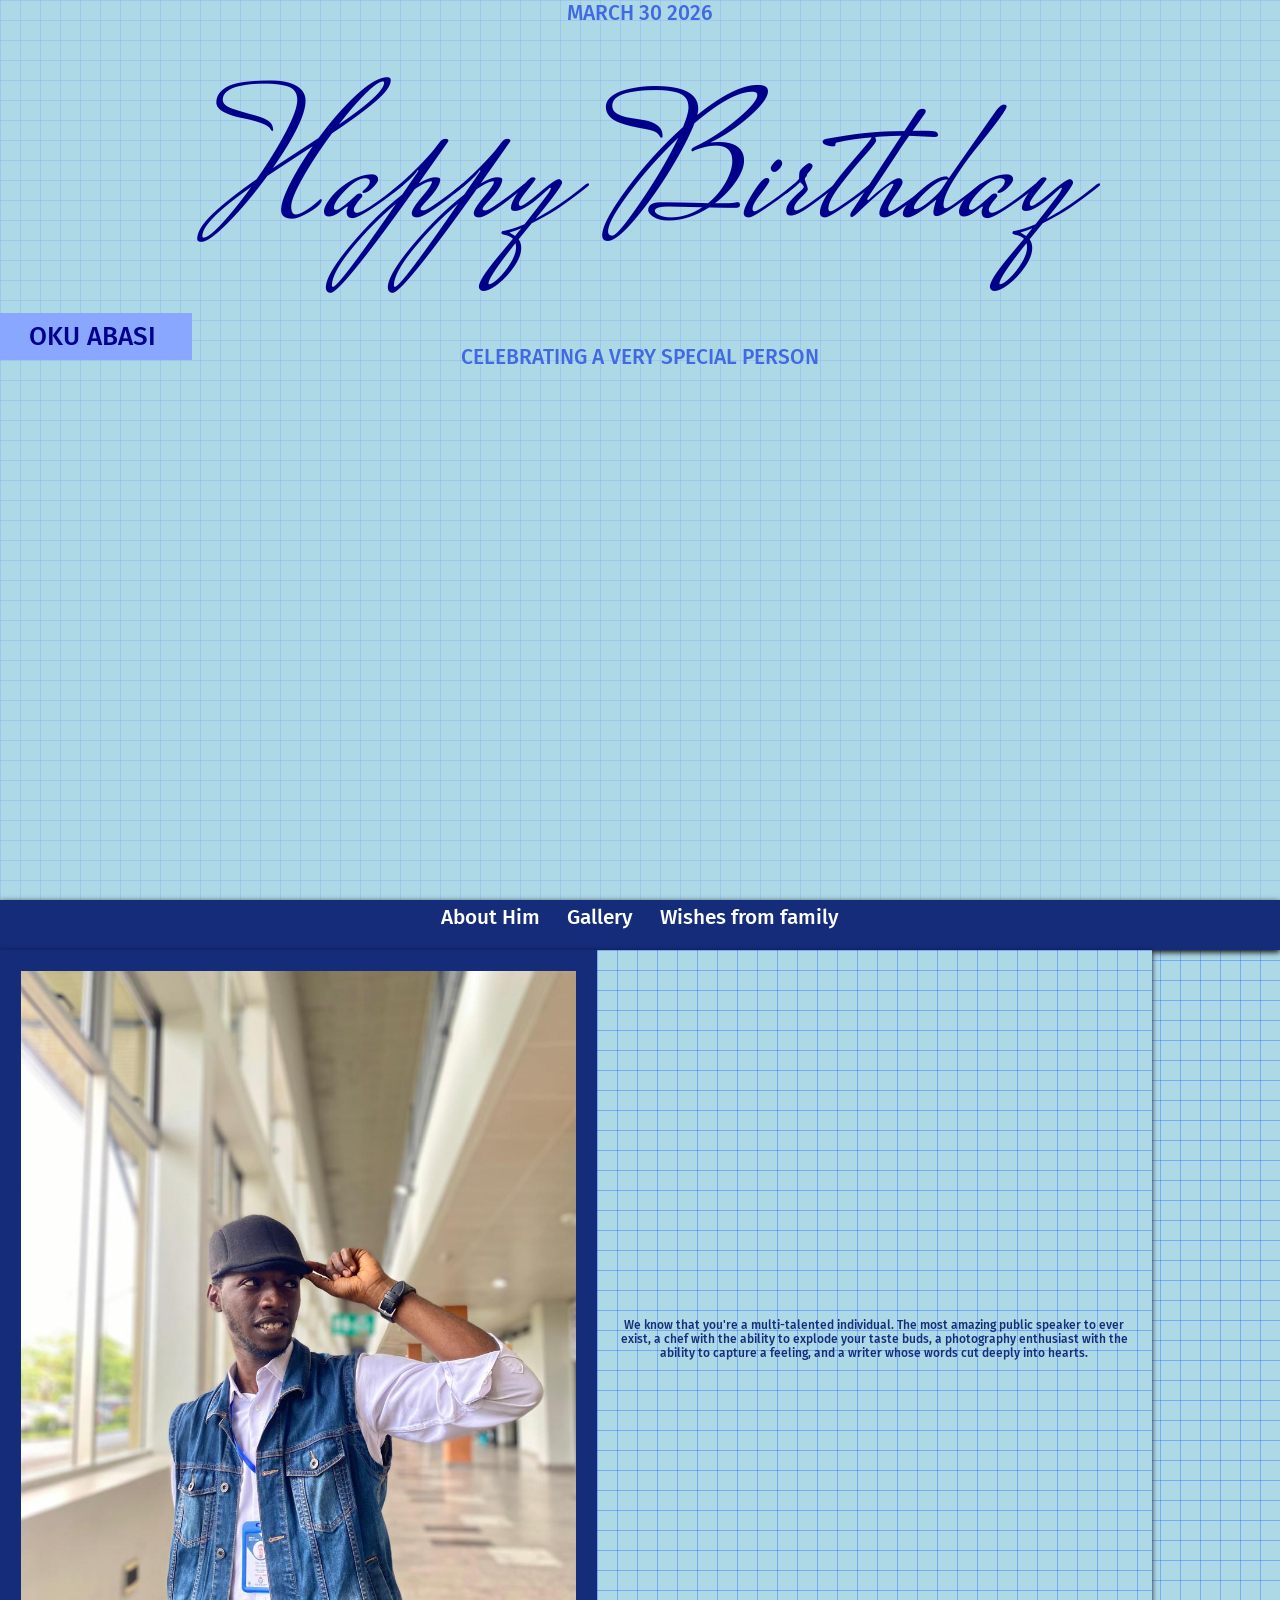
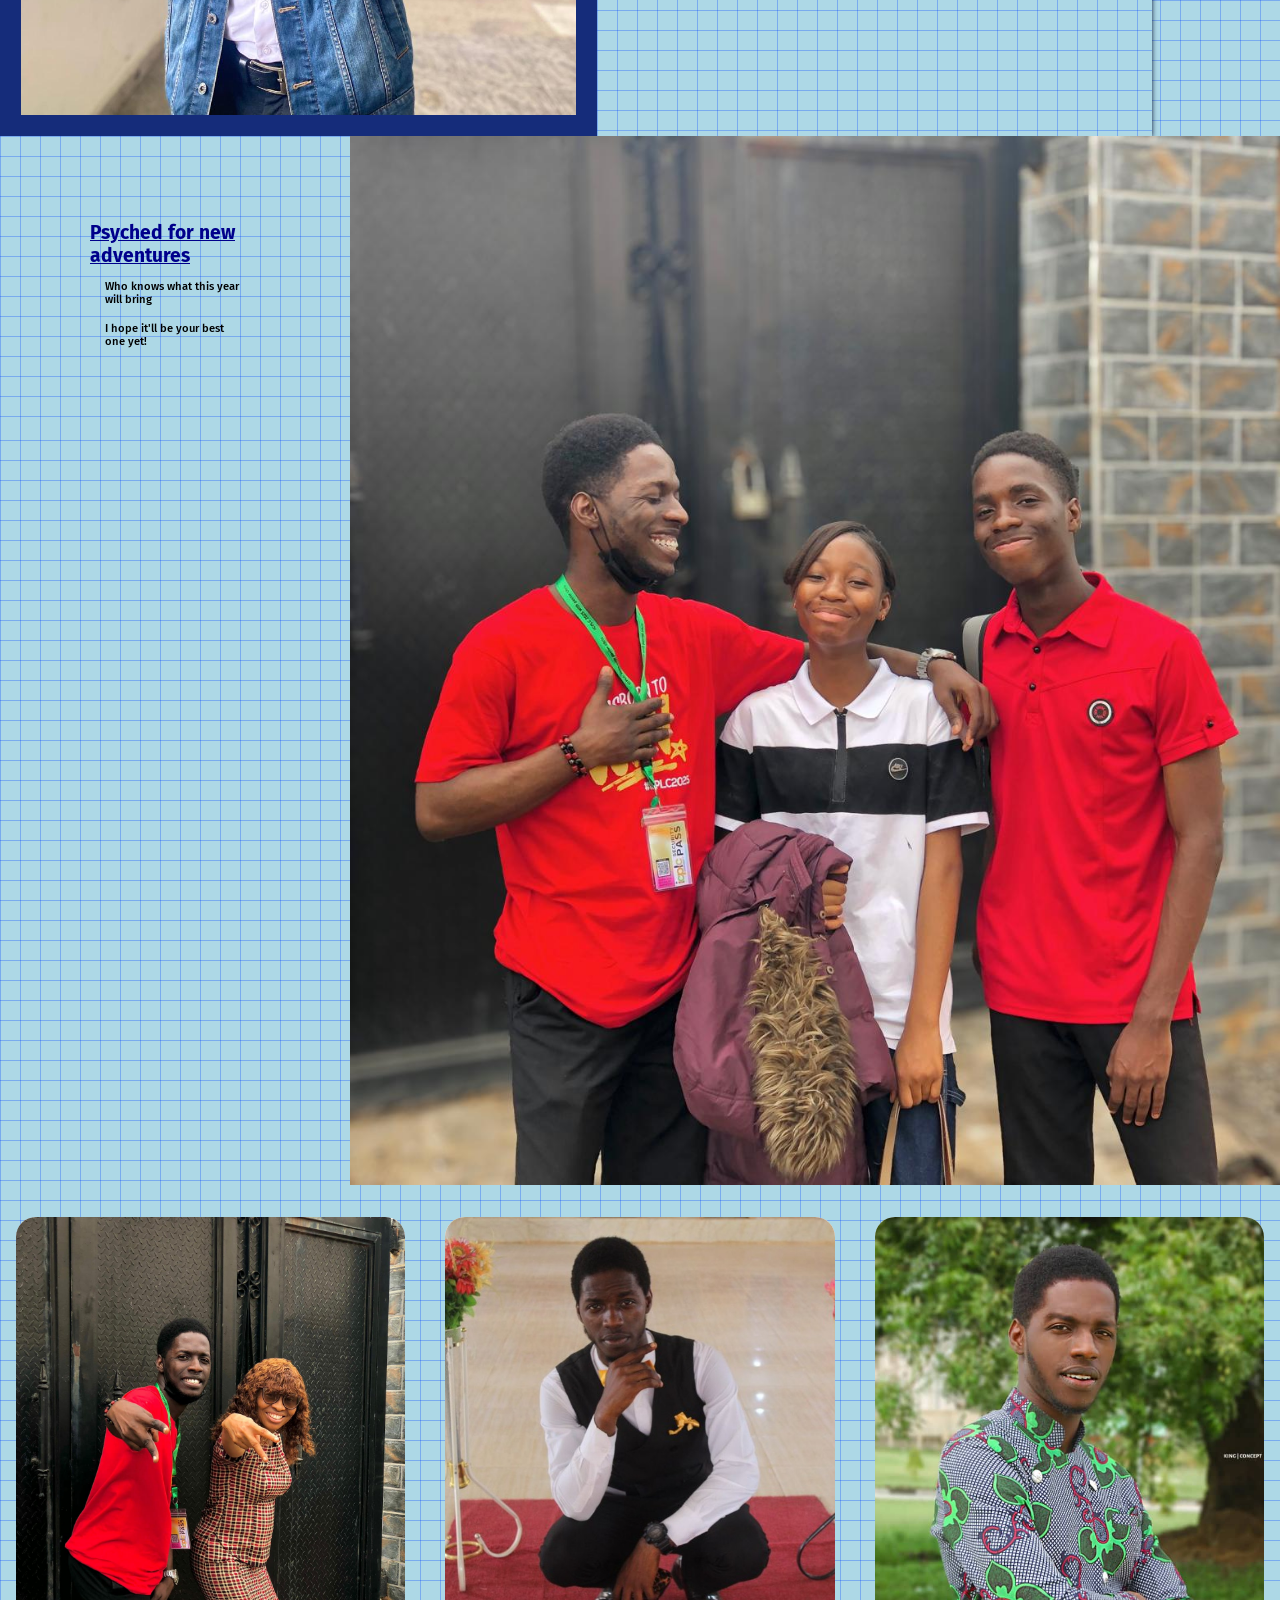
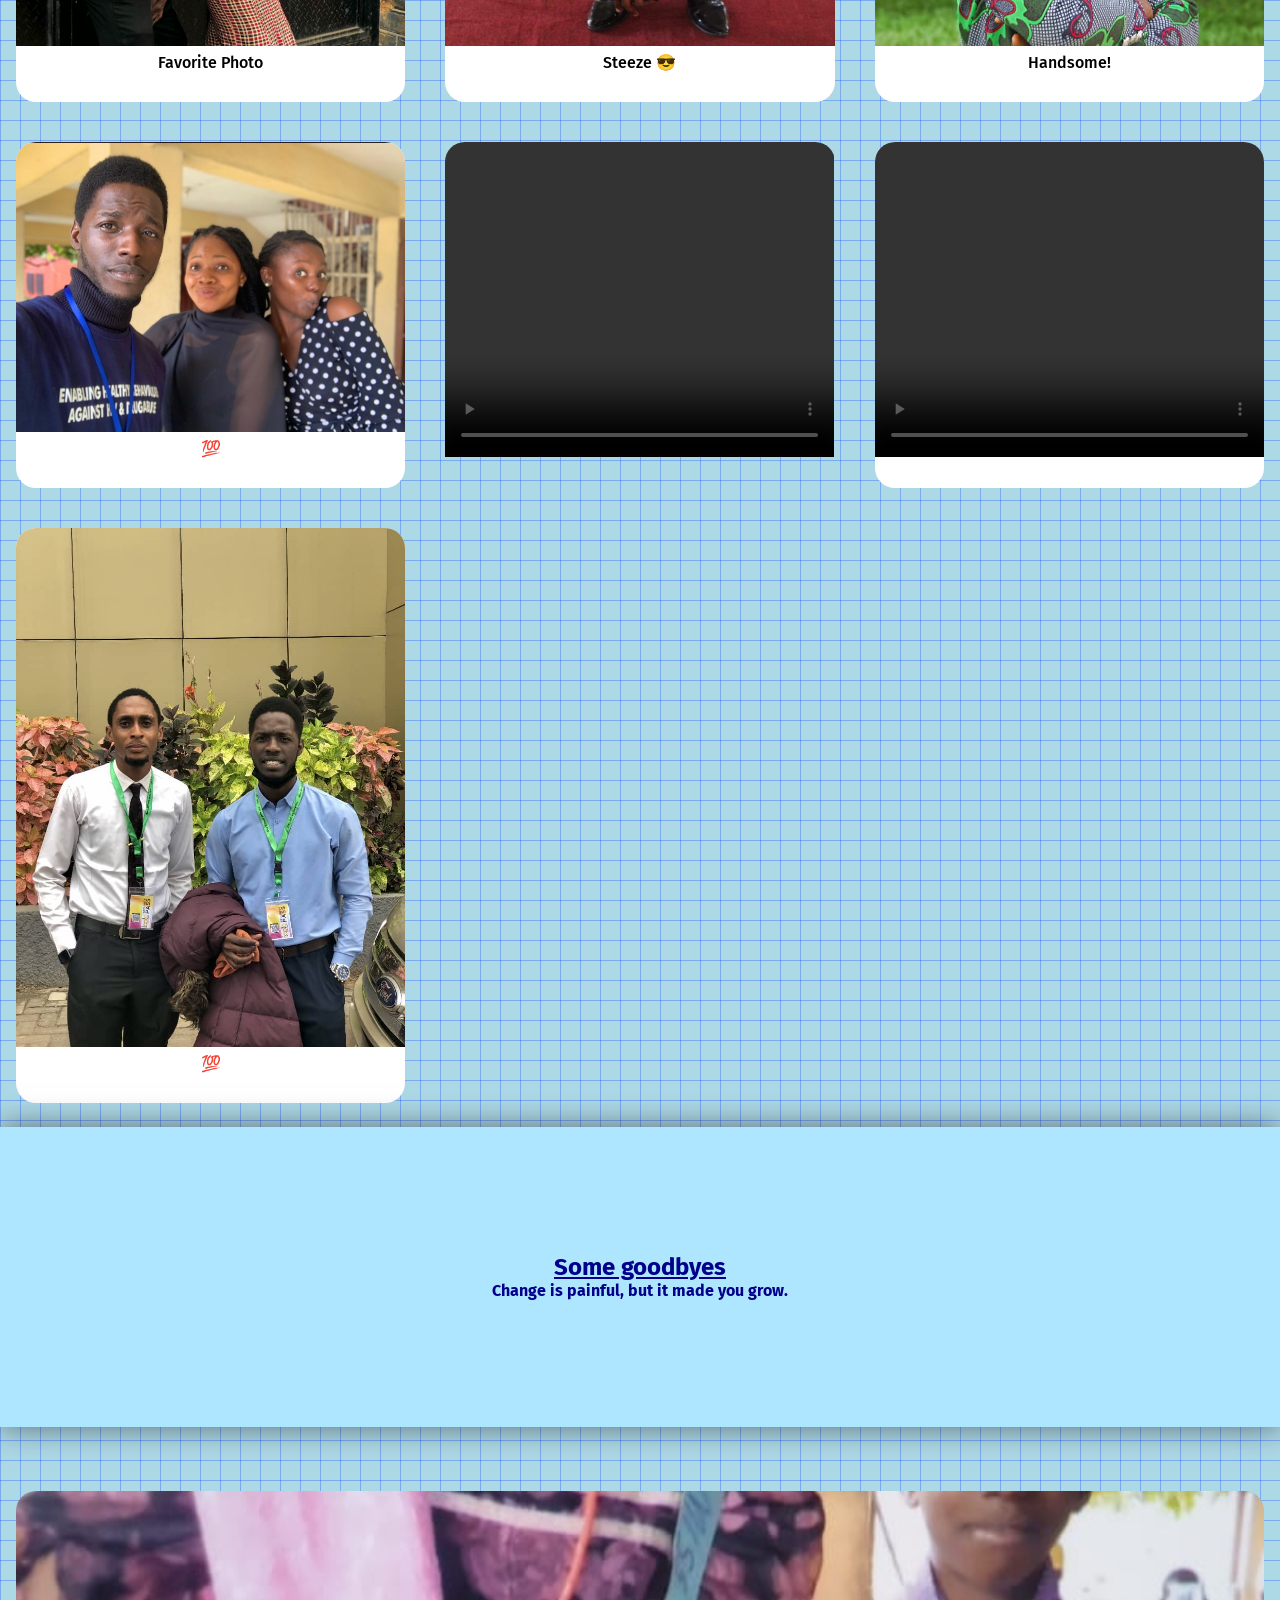
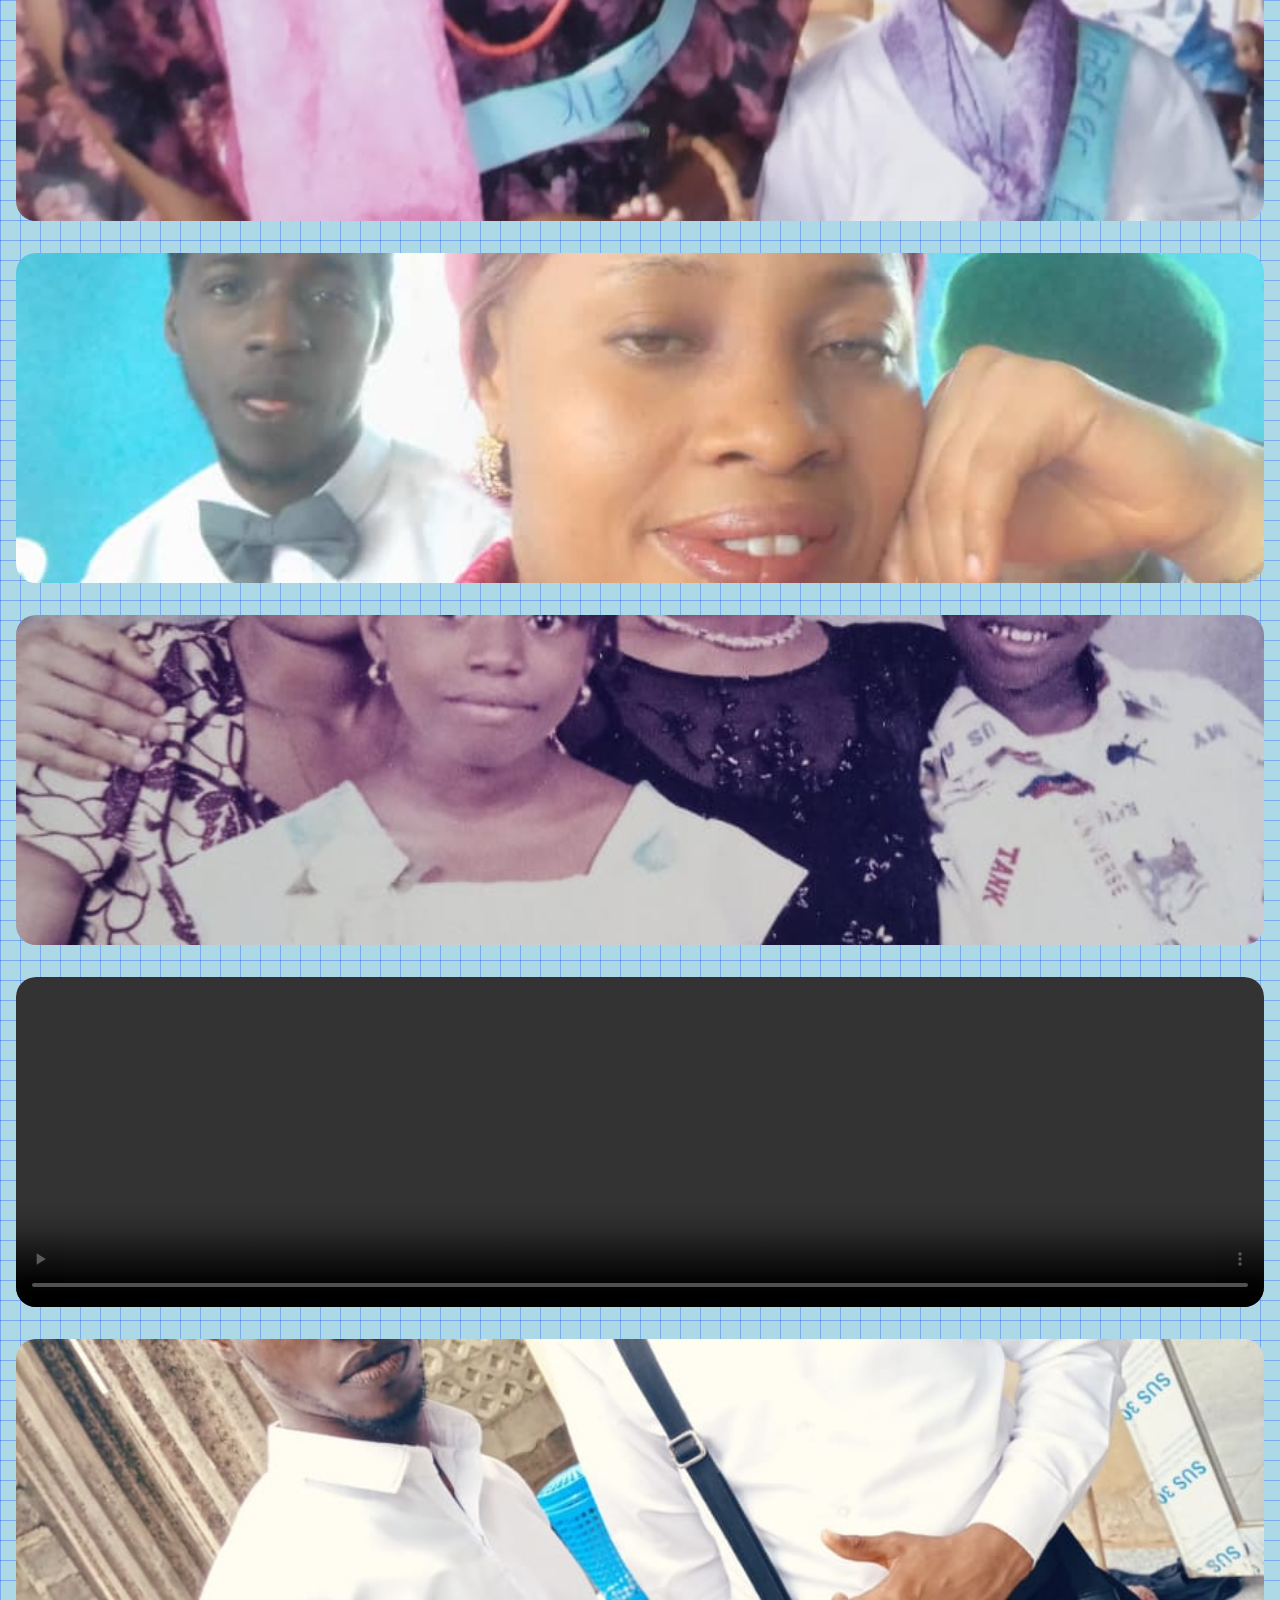
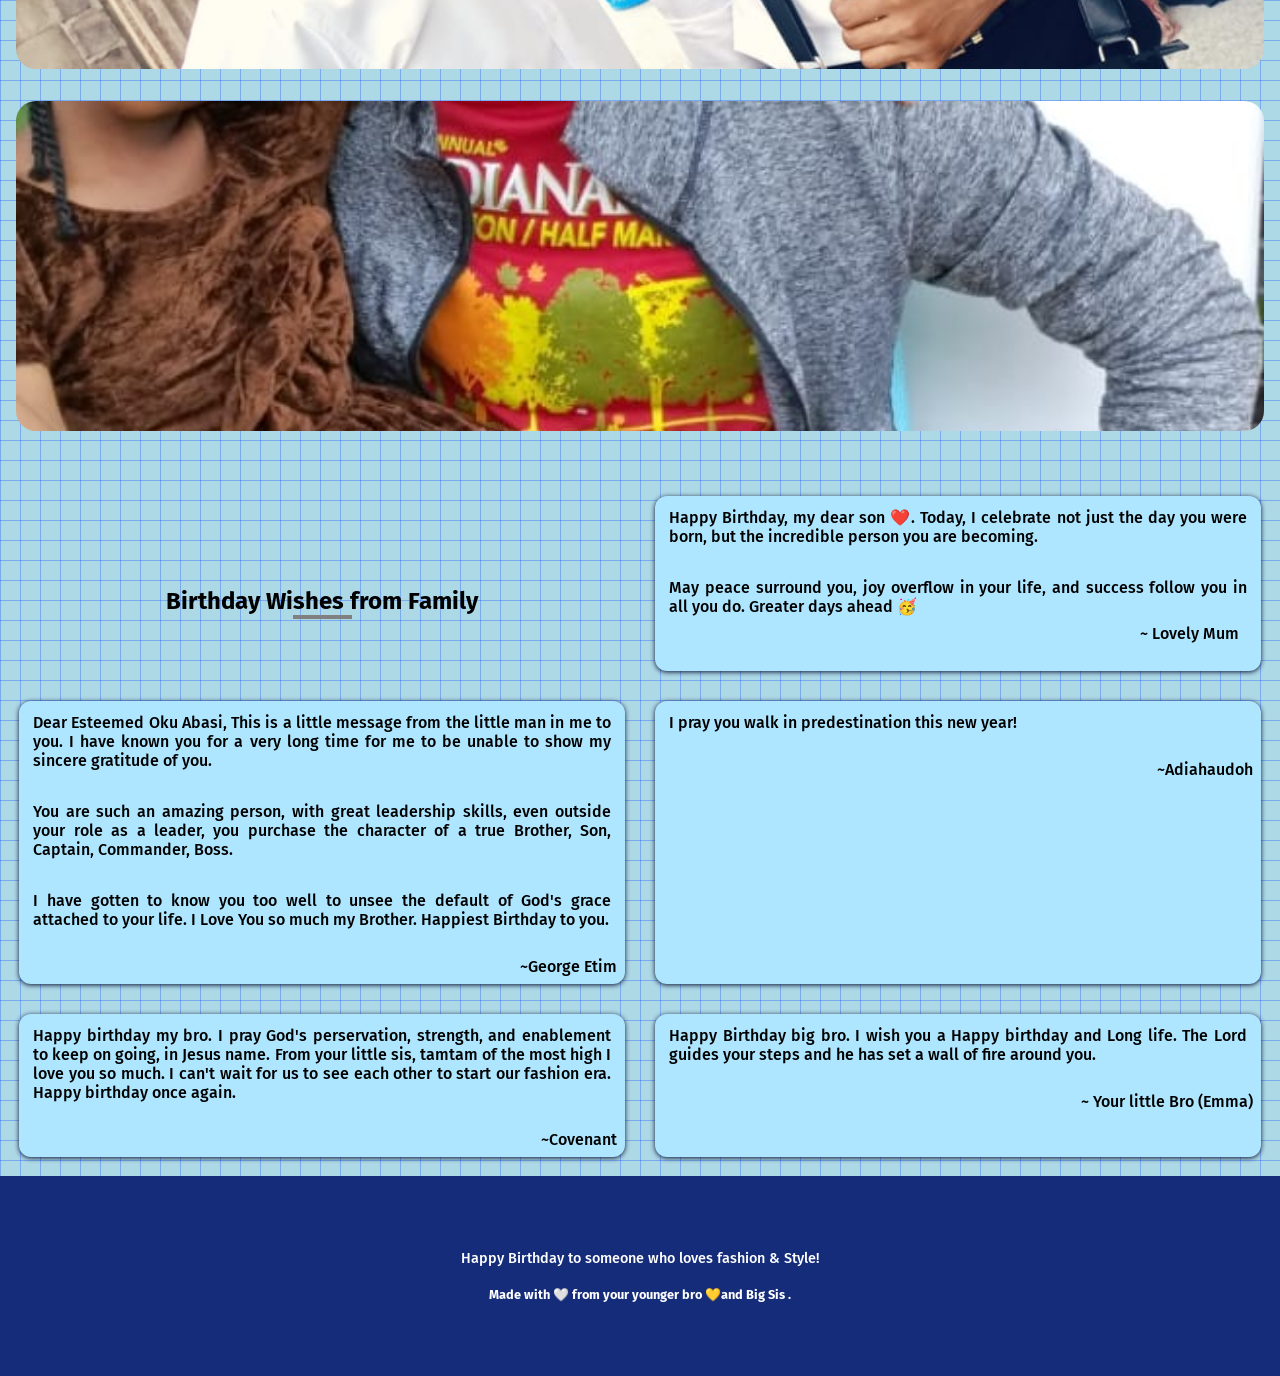
==== index.html @ ecfe0001 "change text" ====
<!doctype html>
<html lang="en">
  <head>
    <meta charset="UTF-8" />
    <meta name="viewport" content="width=device-width, initial-scale=1.0" />
    <link rel="preconnect" href="https://fonts.googleapis.com" />
    <link rel="preconnect" href="https://fonts.gstatic.com" crossorigin />
    <link
      href="https://fonts.googleapis.com/css2?family=Montserrat:ital,wght@0,100..900;1,100..900&family=Mrs+Saint+Delafield&display=swap"
      rel="stylesheet"
    />
    <link rel="preconnect" href="https://fonts.googleapis.com" />
    <link rel="preconnect" href="https://fonts.gstatic.com" crossorigin />
    <link
      href="https://fonts.googleapis.com/css2?family=Fira+Sans:ital,wght@0,100;0,200;0,300;0,400;0,500;0,600;0,700;0,800;0,900;1,100;1,200;1,300;1,400;1,500;1,600;1,700;1,800;1,900&display=swap"
      rel="stylesheet"
    />
    <link rel="icon" href="images/icon.png" />
    <link rel="stylesheet" href="style.css" />
    <title>Herbert's Birthday! 🎉✨</title>
  </head>
  <body>
    <!-- Main Body -->
    <main class="main-container">
      <div class="moving-image">
        <div class="main-flex">
          <p class="date">MARCH 30 2026</p>

          <div class="flex-below">
            <h1 class="main-text">Happy Birthday</h1>
            <div class="name-box">
              <p class="name">OKU ABASI</p>
            </div>
          </div>

          <p class="compliment">CELEBRATING A VERY SPECIAL PERSON</p>
        </div>
      </div>
    </main>

    <!-- Navigation Menu -->
    <nav class="navbar nav">
      <div class="navbar navbar-container">
        <ul class="navbar-list">
          <li class="navbar-items">
            <a href="#about">About Him</a>
          </li>
          <li class="navbar-items">
            <a href="#gallery"> Gallery </a>
          </li>

          <li class="navbar-items">
            <a href="#amazing"> Wishes from family</a>
          </li>
        </ul>
      </div>
    </nav>

    <!-- About Him -->
    <section class="about" id="about">
      <div class="special-card">
        <div class="about-info flex-card">
          <div class="card content">
            <div class="about-pic">
              <img src="./images/about1.jpeg " alt="img" />
            </div>

            <div class="card-text">
              <p class="about-text">
                We know that you're a multi-talented individual. The most
                amazing public speaker to ever exist, a chef with the ability to
                explode your taste buds, a photography enthusiast with the
                ability to capture a feeling, and a writer whose words cut
                deeply into hearts.
              </p>
            </div>
          </div>
        </div>
      </div>
    </section>

    <!-- section Gallery  -->
    <section class="gallery" id="gallery">
      <div class="special">
        <div class="image">
          <div class="image-card">
            <img src="images/about2.jpeg" alt="img2" />
          </div>

          <div class="image-txt">
            <h2 class="txt">Psyched for new adventures</h2>

            <div class="list">
              <ul class="ul-list">
                <li class="item1">Who knows what this year will bring</li>
                <li class="item1">I hope it'll be your best one yet!</li>
              </ul>
            </div>
          </div>
        </div>

        <div class="gallery-container">
          <div class="photo1 photo">
            <img src="./images/gallery1.jpg" alt="img" class="img" />
            Favorite Photo
          </div>

          <div class="photo2 photo">
            <img src="./images/gallery.jpg" alt="img2" class="img" />

            Steeze 😎
          </div>

          <div class="photo3 photo">
            <img src="./images/gallery2.jpg" alt="img3" class="img" />
            Handsome!
          </div>

          <div class="photo4 photo">
            <img src="./images/gallery3 (2).jpg" alt="img4" class="img" />
            💯
          </div>

          <div class="photo5 photo">
            <video src="./images/gallery4.mp4" controls></video>
          </div>

          <div class="photo6 photo">
            <video src="./images/photo6.mp4" controls></video>
          </div>

          <div class="photo7 photo">
            <img src="./images/photo7.jpg" alt="img7" class="img" />
            💯
          </div>

          <div class="lightbox" id="lightbox">
            <img src="" id="lightbox-img" />
          </div>
        </div>
      </div>
    </section>

    <!-- Section Amazing  -->
    <section class="amazing" id="amazing">
      <div class="special">
        <section class="goodbye">
          <div class="good-text">
            <h2 class="bye-text">Some goodbyes</h2>
          </div>

          <div class="good-p">
            <p>Change is painful, but it made you grow.</p>
          </div>
        </section>

        <section class="amazing-container">
          <div class="photo photo8">
            <img src="images/photo8jpeg.jpeg" alt="img8" />
          </div>

          <div class="photo photo9">
            <img src="images/photo9.jpeg" alt="img9" />
          </div>

          <div class="photo photo10">
            <img src="images/photo10.jpg" alt="img10" />
          </div>

          <div class="photo photo11">
            <video src="images/photo11.mp4" controls></video>
          </div>

          <div class="photo photo10">
            <img src="images/photo12.jpeg" alt="img12" />
          </div>

          <div class="photo photo13">
            <img src="images/photo13.jpeg" alt="img13" />
          </div>
        </section>

        <div class="grid">
          <div class="center">
            <h2 class="amazing-text">Birthday Wishes from Family</h2>
            <div class="div"></div>
          </div>

          <div class="card cards">
            <p>
              Happy Birthday, my dear son ❤️. Today, I celebrate not just the
              day you were born, but the incredible person you are becoming.
            </p>

            <p>
              May peace surround you, joy overflow in your life, and success
              follow you in all you do. Greater days ahead 🥳

              <span class="family-name">~ Lovely Mum</span>
            </p>
          </div>

          <div class="card cards">
            <p>
              Dear Esteemed Oku Abasi, This is a little message from the little
              man in me to you. I have known you for a very long time for me to
              be unable to show my sincere gratitude of you.
            </p>

            <p>
              You are such an amazing person, with great leadership skills, even
              outside your role as a leader, you purchase the character of a
              true Brother, Son, Captain, Commander, Boss.
            </p>

            <p>
              I have gotten to know you too well to unsee the default of God's
              grace attached to your life. I Love You so much my Brother.
              Happiest Birthday to you.
            </p>

            <span class="family-name">~George Etim</span>
          </div>

          <div class="card cards">
            <p>I pray you walk in predestination this new year!</p>

            <span class="family-name">~Adiahaudoh</span>
          </div>

          <div class="card cards">
            <p>
              Happy birthday my bro. I pray God's perservation, strength, and
              enablement to keep on going, in Jesus name. From your little sis,
              tamtam of the most high I love you so much. I can't wait for us to
              see each other to start our fashion era. Happy birthday once
              again.
            </p>

            <span class="family-name">~Covenant</span>
          </div>

          <div class="card cards">
            <p>
              Happy Birthday big bro. I wish you a Happy birthday and Long life.
              The Lord guides your steps and he has set a wall of fire around
              you.
            </p>
            <span class="family-name">~ Your little Bro (Emma)</span>
          </div>
        </div>
      </div>
    </section>

    <section class="footer">
      <div class="word">
        <p>Happy Birthday to someone who loves fashion & Style!</p>

        <h4>Made with 🤍 from your younger bro 💛and Big Sis .</h4>
      </div>
    </section>

    <script src="script.js"></script>
  </body>
</html>
---- style.css ----
*,
*::before,
*::after {
  margin: 0;
  padding: 0;
  box-sizing: border-box;
}

/* Custom Properties */
:root {
  --tertiary-color: #7f9ffa;
  --dark-color: #152c7a;
  --background-color: #000;
  --date-color: #4169e1;
  --h1-color: #00008b;
  --name-color: #89a7ff;
  --background-grid: #add8e6;
  --grid: #aee6ffff;
  --dark-blue: #00008b;
  --middle-rect: #add8e6;
  --card-shadow: #091234;
  --white: #fff;
}

body,
html {
  font-family: 'Fira Sans', sans-serif;
  scroll-behavior: smooth;
  position: relative;
  -webkit-tap-highlight-color: transparent;
  background-color: var(--background-grid);
  background-image:
    linear-gradient(rgba(0, 67, 255, 0.3) 1px, transparent 1px),
    linear-gradient(90deg, rgba(0, 67, 255, 0.3) 1px, transparent 1px);
  background-size: 20px 20px;
  color: black;
  font-weight: 500;
}

/* Utility Classes */

.flex-card {
  max-width: 1152px;
}

.div {
  border-bottom: 4px solid grey;
  width: 59px;
}

/* lists and images */

ul {
  list-style-type: none;
  color: white;
  font-size: 1.3rem;
}

a {
  text-decoration: none;
  color: white;
}

li {
  padding: 5px;
  text-align: center;
  cursor: pointer;
}

img {
  width: 100%;
  height: auto;
}

img.img {
  width: 100%;
  height: auto;
  object-fit: cover;
  padding-bottom: 7px;
}

video {
  width: 100%;
  height: 100%;
  object-fit: cover;
}

.photo5 {
  height: auto;
}

/* Main */

main.main-container {
  color: #fff;
  height: 100vh;
  overflow-x: hidden;

  /* Background Grid */
  background-color: var(--background-grid);
  background-image:
    linear-gradient(rgba(127, 159, 250, 0.3) 1px, transparent 1px),
    linear-gradient(90deg, rgba(127, 159, 250, 0.3) 1px, transparent 1px);
  background-size: 20px 20px;

  .date {
    font-family: 'Fira Sans', sans-serif;
    color: var(--date-color);
    font-size: 21px;
    text-align: center;
    padding-bottom: 1.2rem;
  }

  .main-text {
    font-family: 'Mrs Saint Delafield', sans-serif;
    font-weight: 200;
    text-align: center;
    font-size: 11.5rem;
    color: var(--h1-color);
  }

  .name {
    padding: 0.5rem;
    background-color: var(--name-color);
    font-family: 'Fira Sans', sans-serif;
    font-size: 26px;
    text-align: center;
    color: var(--h1-color);
    display: flex;
    justify-content: center;
    align-items: center;
    align-self: flex-end;
    margin: -1rem;
    width: 200px;
  }

  .compliment {
    font-family: 'Fira Sans', sans-serif;
    color: var(--date-color);
    font-size: 21px;
    text-align: center;
  }
}

.main-flex {
  display: flex;
  flex-direction: column;
  justify-content: center;
  align-items: center;
  margin: 0;
}

.flex-below {
  display: flex;
  flex-direction: column;
  width: 100%;
  padding: 0.2rem 0.5rem 0rem 0.5rem;
  margin: 0;
}

/* Navbar */
.navbar-container {
  background-color: var(--dark-color);
  box-shadow: 0px 2px 6px black;
}

.navbar-list {
  display: flex;
  justify-content: center;
  height: 50px;
  gap: 17px;
}

.navbar.sticky {
  position: sticky;
  top: 0;
  z-index: 3;
}

/* Section */
.about {
  scroll-margin-top: 3rem;
}

/* Section about-him */
.card {
  border: 0.3px solid var(--primary-color);
  border-radius: 12px;
  transition:
    transform 0.3s ease,
    box-shadow 0.3s ease;

  p {
    padding: 12px 14px 20px 14px;
    text-align: justify;
  }
}

.card:hover {
  box-shadow: 0px 0px 13px var(--dark-color);
}

.card.content {
  width: 100%;
  display: flex;
  border-radius: 0;
}

.special-card {
  width: 100%;
}

.about-pic {
  background: var(--dark-color);
  padding: 1.3rem;
  flex: 1.1;
}

.about-pic img {
  height: 100%;
  object-fit: cover;
}

.card-text {
  display: flex;
  justify-content: center;
  align-items: center;
  background-color: var(--background-grid);
  background-image:
    linear-gradient(rgba(0, 67, 255, 0.3) 1px, transparent 1px),
    linear-gradient(90deg, rgba(0, 67, 255, 0.3) 1px, transparent 1px);
  background-size: 20px 20px;
  flex: 1.1;
}

p.about-text {
  text-align: center;
  color: var(--dark-color);
}

/* Photo Gallery */
.image {
  display: flex;
  flex-direction: row-reverse;
}

.image-card {
  height: 100%;
  flex: 1;
}

.image-card img {
  object-fit: cover;
  width: 100%;
  height: 100%;
}

.image-txt {
  background-color: var(--background-grid);
  background-image:
    linear-gradient(rgba(0, 67, 255, 0.3) 1px, transparent 1px),
    linear-gradient(90deg, rgba(0, 67, 255, 0.3) 1px, transparent 1px);
  background-size: 20px 20px;
  display: flex;
  flex-direction: column;
  justify-content: center;
  align-items: center;
  flex: 1.2;
  height: 300px;

  h2 {
    width: 170px;
    color: var(--dark-blue);
    margin: 1rem;
    text-align: left;
    font-size: 1.2rem;
    text-decoration: underline;
  }
}

ul.ul-list li {
  color: black;
  font-size: 0.7rem;
  padding-bottom: 0.7rem;
  text-align: start;
}

.special {
  display: flex;
  flex-direction: column;
}

.gallery {
  scroll-margin-top: 2rem;
}

.gallery-container {
  margin-top: 1.8rem;
  padding: 0rem 1rem 0rem;
  display: grid;
  grid-template-columns: repeat(3, 1fr);
  gap: 40px;
}

.photo {
  border-radius: 20px;
  object-fit: contain;
  overflow: hidden;
  display: flex;
  flex-direction: column;
  background-color: #fff;
  width: 100%;
  height: 100%;
  padding-bottom: 30px;
  text-align: center;
}

.photo img {
  width: 100%;
  height: 97%;
  object-fit: cover;
}

.photo5 {
  background: none;
}

.center {
  display: flex;
  flex-direction: column;
  justify-content: center;
  align-items: center;
  margin-top: 2.5rem;
}

.lightbox {
  position: fixed;
  top: 0;
  left: 0;
  width: 100%;
  height: 100%;
  background: rgba(0, 0, 0, 0.8);

  display: none;
  justify-content: center;
  align-items: center;
  z-index: 3;
}

.lightbox img {
  max-width: 80%;
  max-height: 80%;
  object-fit: contain;
}

/* Amazing */
.amazing {
  scroll-margin-top: 2rem;
}

.grid {
  display: grid;
  grid-template-columns: repeat(2, 1fr);
  gap: 30px;
  margin-top: 30px;
  padding: 1.2rem;
  cursor: pointer;
}

h2.grid-head {
  font-size: 3rem;
  color: black;
}

.family-name {
  display: block;
  padding: 8px;
  text-align: right;
}

.card {
  border: none;
  background: var(--grid);
  box-shadow: 0px 1px 5px var(--card-shadow);
}

.cards.active {
  background: var(--dark-blue);
  color: white;
  transform: rotate(2deg) scale(1.03);
  box-shadow: 0 15px 30px rgba(0, 0, 0, 0.2);

  h2 {
    color: white;
  }
}

/* Footer */
.footer {
  height: 200px;
  background: var(--dark-color);
  color: white;
  display: flex;
  justify-content: center;
  align-items: center;

  p {
    padding: 10px;
    font-size: 0.9rem;
  }

  h4 {
    padding: 10px;
    text-align: center;
    font-size: 0.8rem;
  }
}

@media (max-width: 570px) {
  /* Main */
  .flex-below h1.main-text {
    letter-spacing: 0px;
    font-size: 6rem;
    line-height: 1.1;
    font-weight: 600;
  }

  .flex-below {
    display: flex;
    flex-direction: column;
    align-items: center;
  }

  .flex-below .name-box {
    display: flex;
    justify-content: end;
    width: 130px;
    padding: 20px;
    margin-top: -1.8rem;
    transform: translateX(0.7rem);
  }

  .flex-below p.name {
    width: 100%;
    font-size: 0.7rem;
  }

  .main-container {
    display: flex;
    justify-content: center;
    align-items: center;
  }

  .main-container p.date {
    font-size: 1rem;
  }

  .main-container p.compliment {
    font-size: 0.9rem;
    padding-top: 1rem;
  }

  .main-flex {
    gap: 105px;
  }

  .flex-card {
    grid-template-columns: repeat(1, 1fr);
  }

  .gallery-container {
    grid-template-columns: repeat(1, 350px);
    gap: 39px;
    min-height: 100vh;
  }

  .photo {
    padding-bottom: 15px;
  }

  /* Navbar */
  .navbar-items a.act {
    color: var(--tertiary-color);
  }

  .navbar-items a {
    font-size: 0.77rem;
  }

  .navbar-items a:hover {
    color: var(--tertiary-color);
  }

  .photo {
    box-shadow: 0px 0px 7px rgba(0, 0, 0, 0.8);
    cursor: pointer;
    text-align: center;
  }

  .photo:hover {
    transform: scale(1.02);
  }

  /* Amazing */
  .grid {
    max-width: 700px;
    gap: 25px;
  }

  .card h3 {
    font-size: 17px;
    text-align: left;
    margin: 10px 10px 5px 20px;
  }

  .card p {
    font-size: 0.875rem;
    padding: 12px;
  }

  .family-name {
    display: block;
    padding: 8px;
    text-align: right;
  }

  .card {
    transition:
      transform 0.3s ease,
      box-shadow 0.3s ease;

    h3 {
      margin: 0;
    }
  }

  .gallery-container {
    display: grid;
    grid-template-columns: repeat(1, 1fr);
    grid-auto-rows: 330px;
    width: 100%;
    transition: 0.3s;

    img {
      object-fit: cover;
    }
  }

  .grid {
    gap: 30px;
    grid-template-columns: repeat(1, 1fr);
  }

  .special {
    display: grid;
  }
}

/* Goodbye */
.goodbye {
  display: flex;
  justify-content: center;
  align-items: center;
  flex-direction: column;
  background: var(--grid);
  height: 300px;
  margin-top: 1.5rem;
  box-shadow: 0 0 30px rgba(0, 0, 0, 0.5);
}

h2.bye-text {
  text-decoration: underline;
  color: var(--dark-blue);
}

div.good-p p {
  color: var(--dark-blue);
  font-weight: bold;
}

p.about-text {
  font-size: 0.75rem;
}

h2.txt {
  margin: 0.5rem 0.5rem 0.5rem;
}

.image-txt {
  max-width: 350px;
}

ul.ul-list li {
  max-width: 150px;
}

/* Amazing container */
.amazing-container {
  display: grid;
  grid-template-columns: repeat(1, 1fr);
  grid-auto-rows: 330px;
  width: 100%;
  gap: 2rem;
  transition: 0.3s;
  margin-top: 3rem;
  padding: 1rem;

  .photo {
    padding: 0;
  }

  img {
    object-fit: cover;
    height: 100%;
  }
}
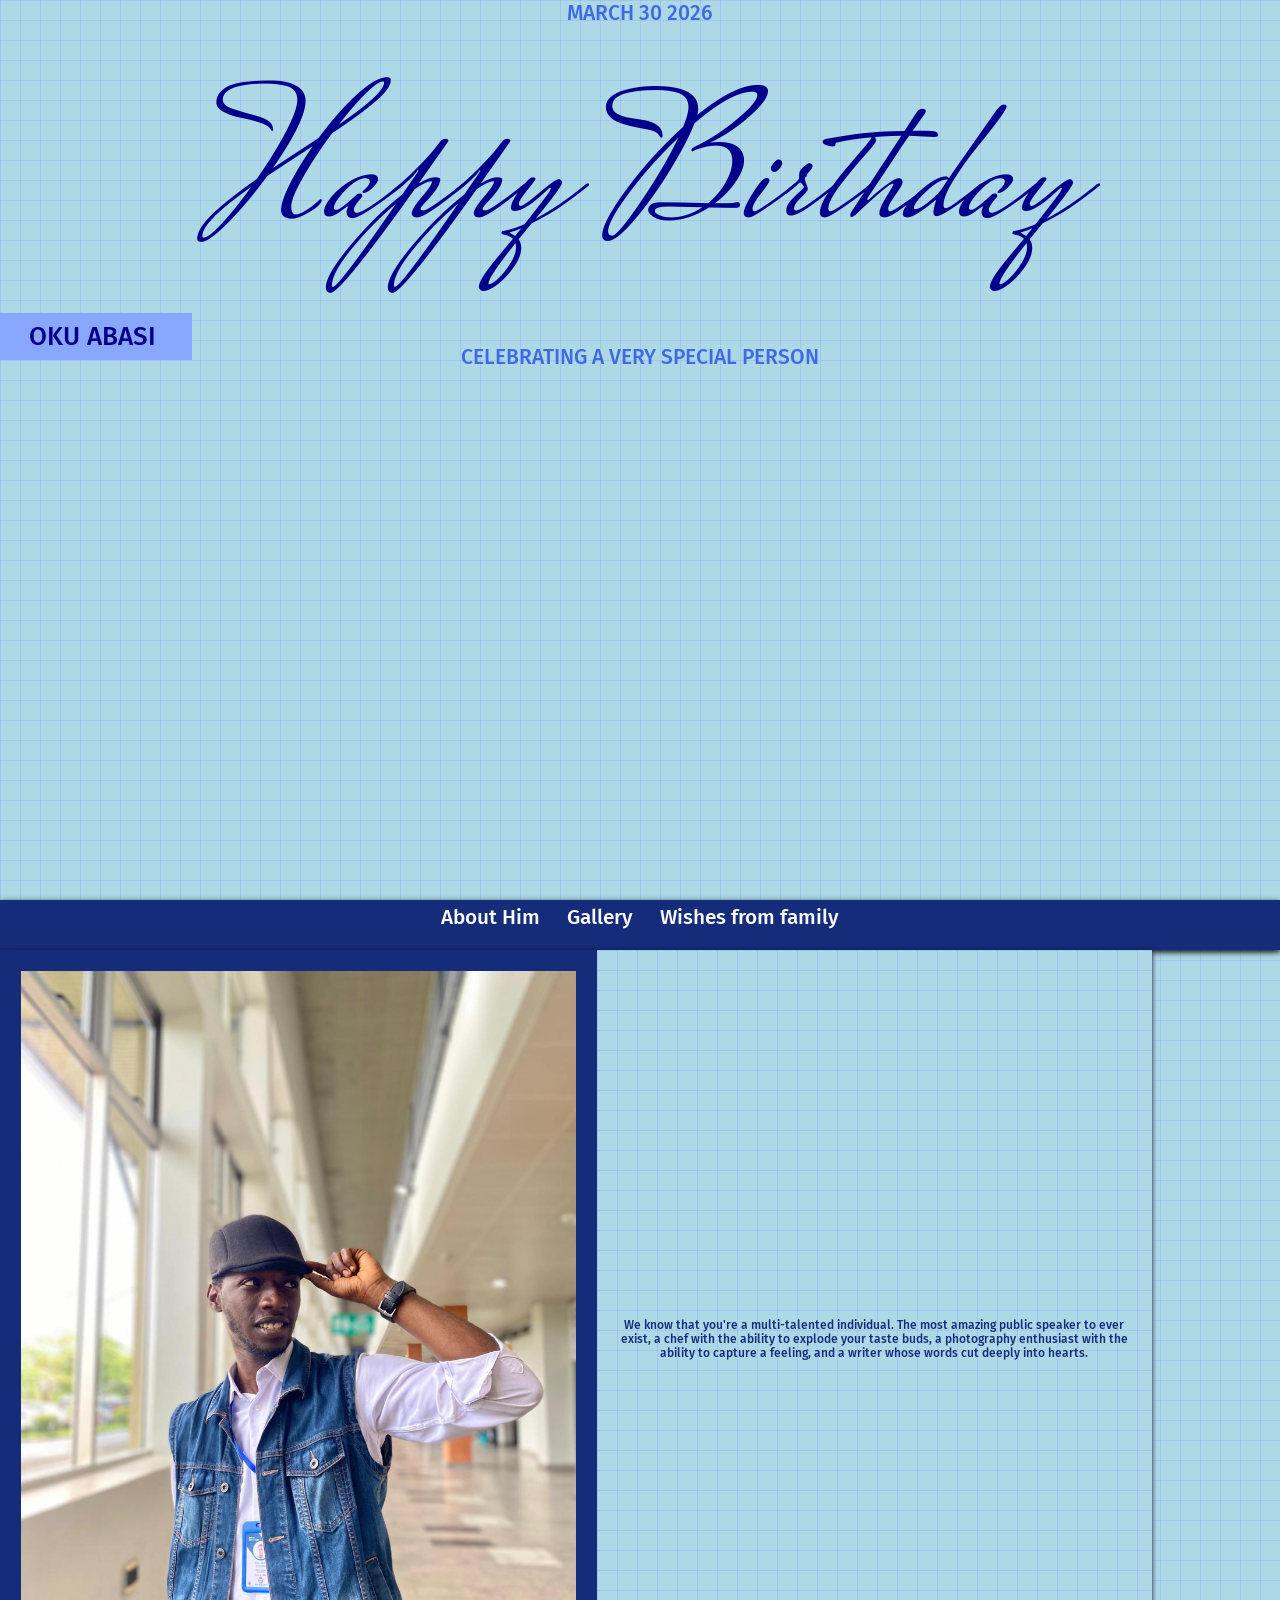
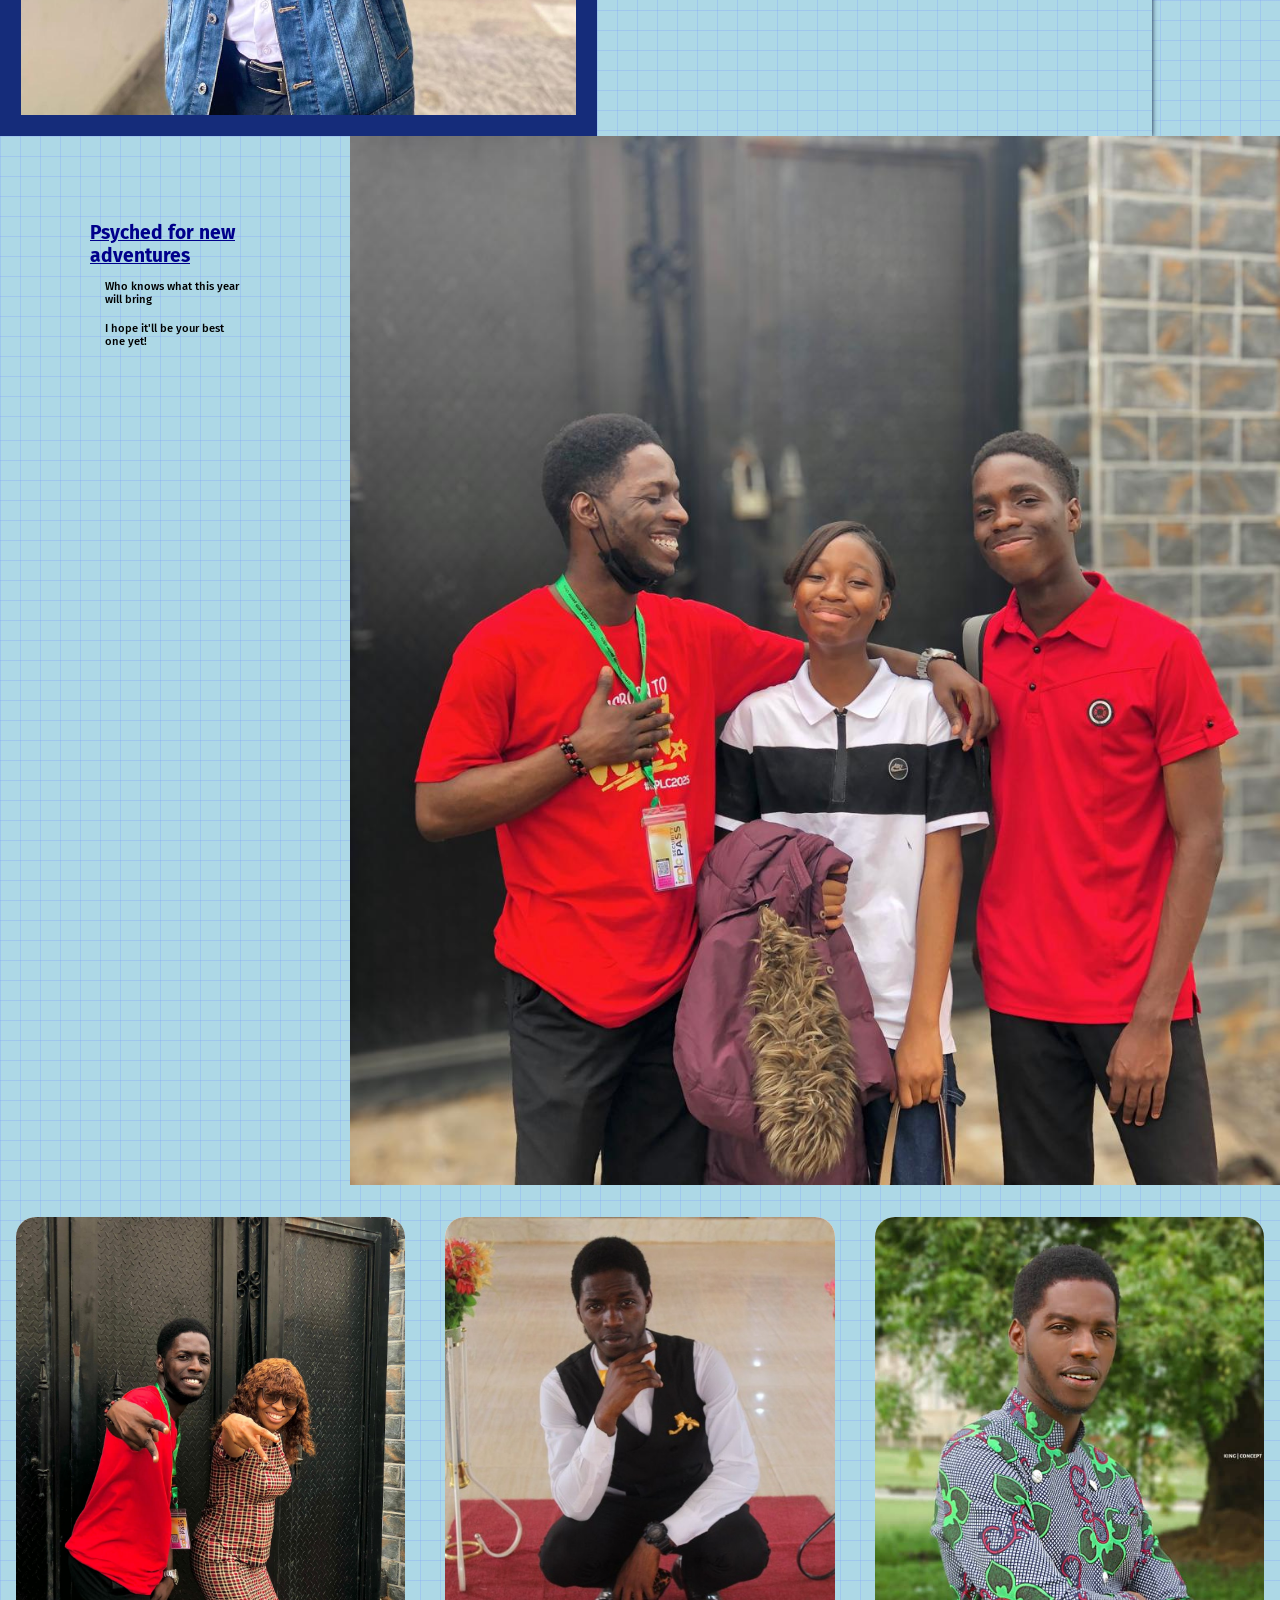
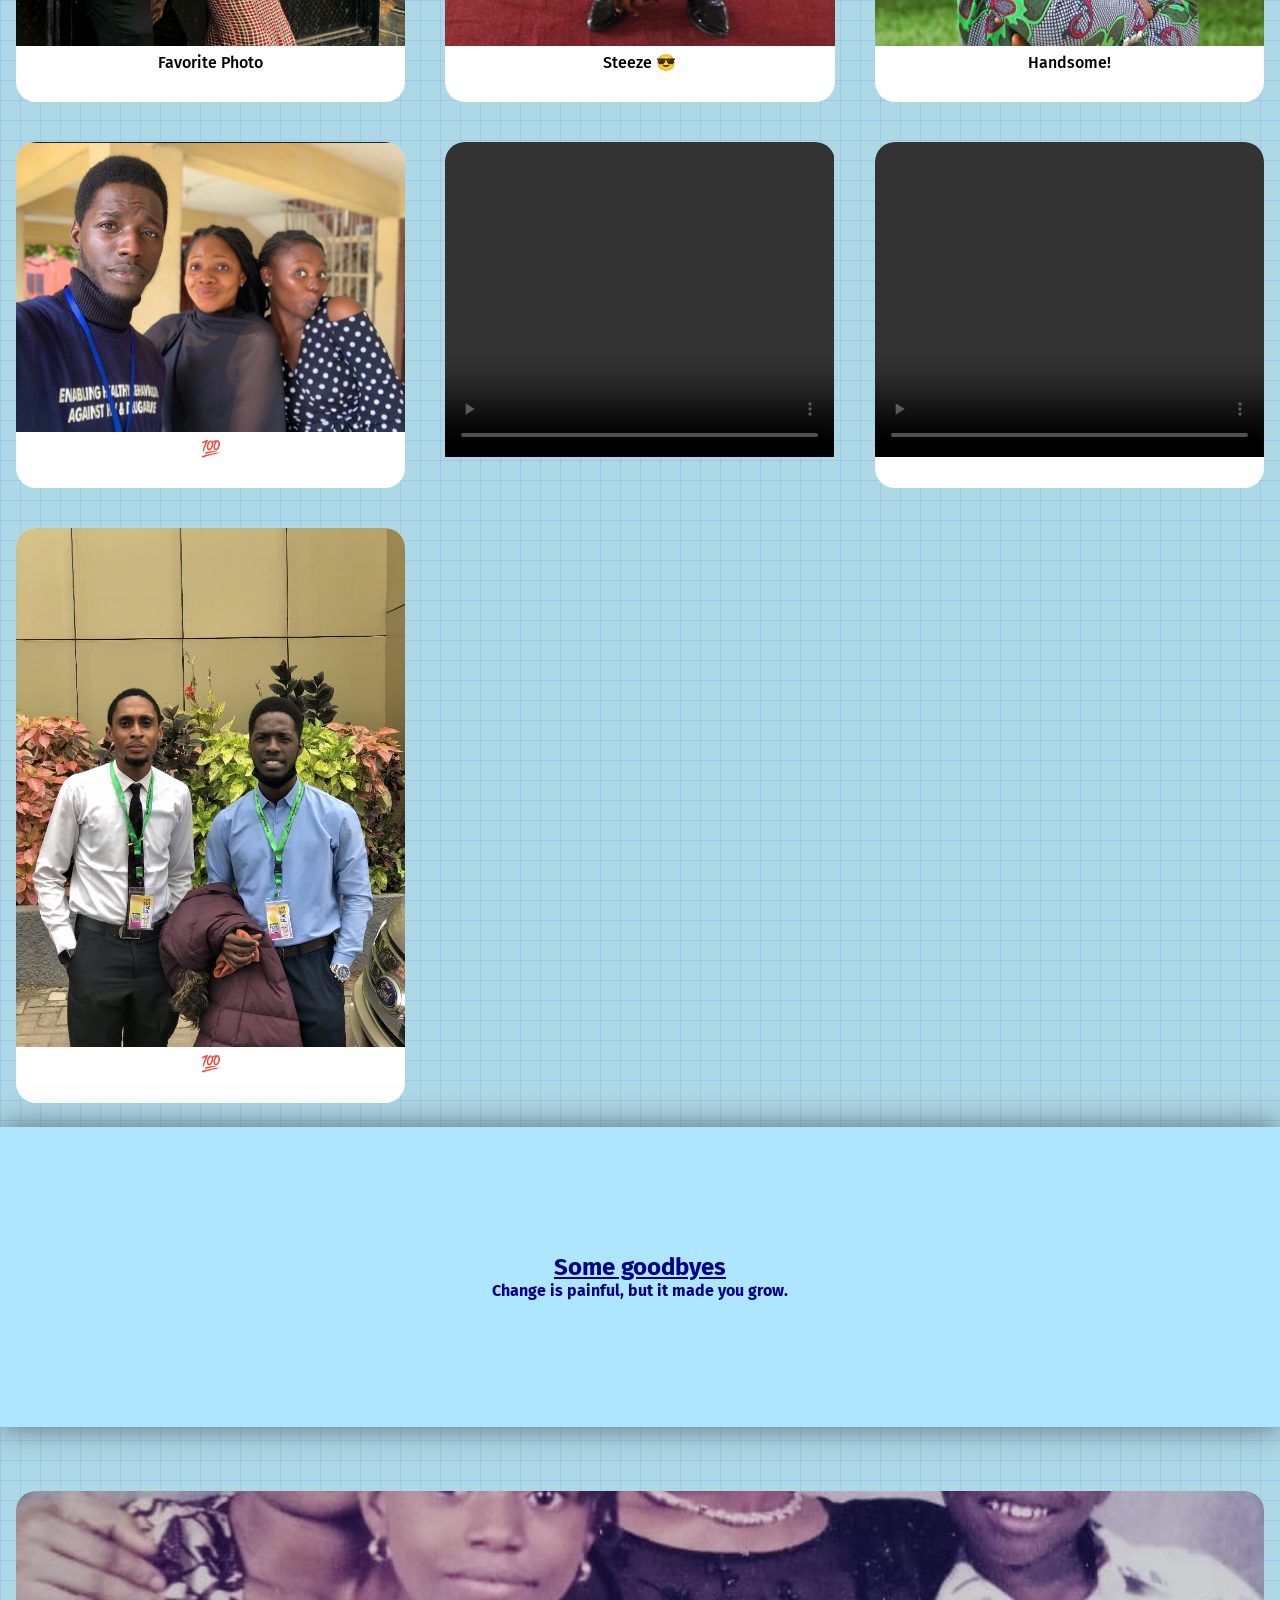
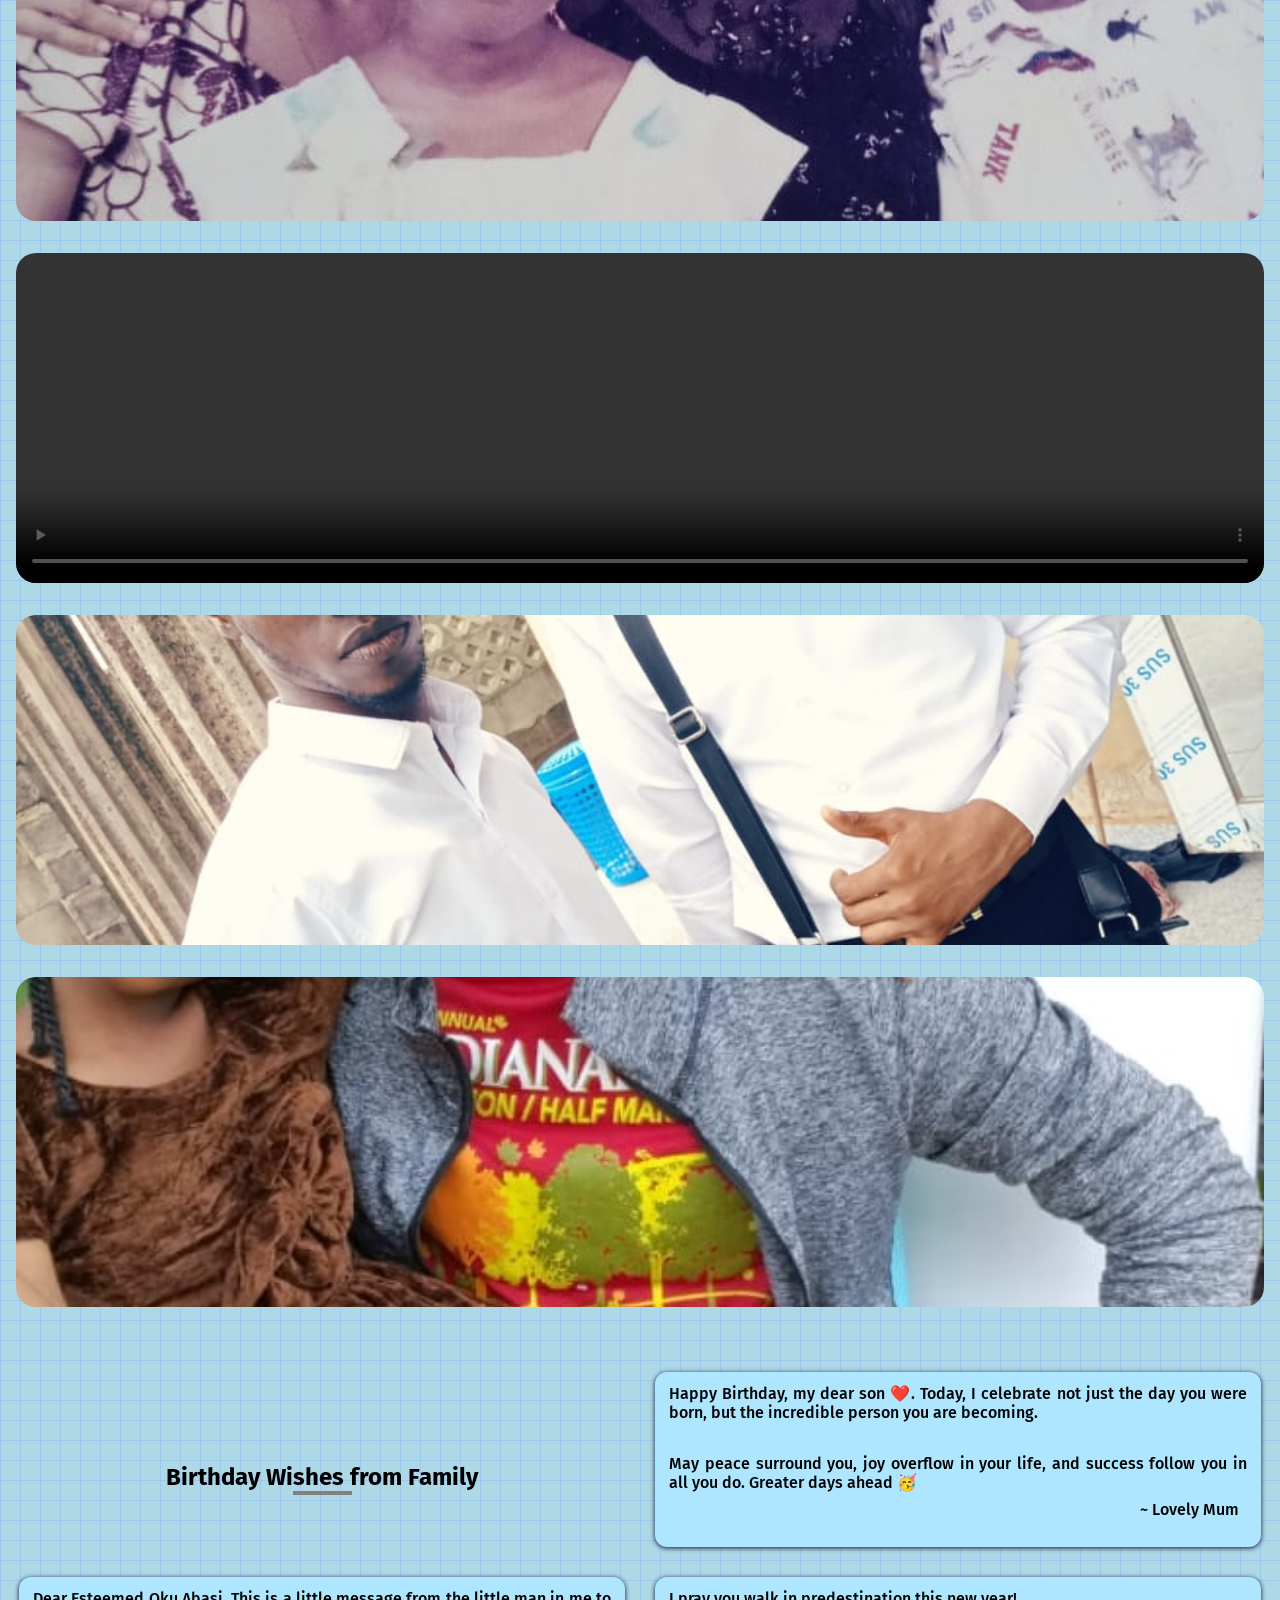
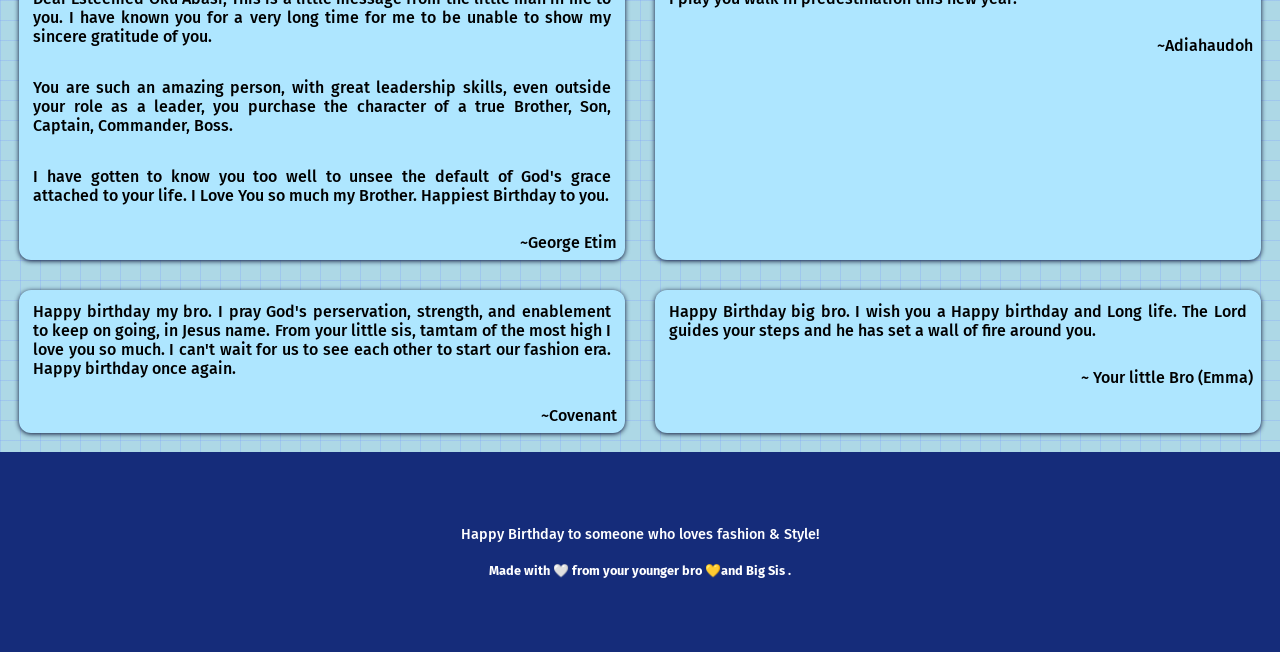
==== commit 528bc307: "updated" ====
--- a/index.html
+++ b/index.html
@@ -155,14 +155,6 @@
         </section>
 
         <section class="amazing-container">
-          <div class="photo photo8">
-            <img src="images/photo8jpeg.jpeg" alt="img8" />
-          </div>
-
-          <div class="photo photo9">
-            <img src="images/photo9.jpeg" alt="img9" />
-          </div>
-
           <div class="photo photo10">
             <img src="images/photo10.jpg" alt="img10" />
           </div>
--- a/style.css
+++ b/style.css
@@ -30,8 +30,8 @@
   -webkit-tap-highlight-color: transparent;
   background-color: var(--background-grid);
   background-image:
-    linear-gradient(rgba(0, 67, 255, 0.3) 1px, transparent 1px),
-    linear-gradient(90deg, rgba(0, 67, 255, 0.3) 1px, transparent 1px);
+    linear-gradient(rgba(127, 159, 250, 0.3) 1px, transparent 1px),
+    linear-gradient(90deg, rgba(127, 159, 250, 0.3) 1px, transparent 1px);
   background-size: 20px 20px;
   color: black;
   font-weight: 500;
@@ -227,8 +227,8 @@
   align-items: center;
   background-color: var(--background-grid);
   background-image:
-    linear-gradient(rgba(0, 67, 255, 0.3) 1px, transparent 1px),
-    linear-gradient(90deg, rgba(0, 67, 255, 0.3) 1px, transparent 1px);
+    linear-gradient(rgba(127, 159, 250, 0.3) 1px, transparent 1px),
+    linear-gradient(90deg, rgba(127, 159, 250, 0.3) 1px, transparent 1px);
   background-size: 20px 20px;
   flex: 1.1;
 }
@@ -258,8 +258,8 @@
 .image-txt {
   background-color: var(--background-grid);
   background-image:
-    linear-gradient(rgba(0, 67, 255, 0.3) 1px, transparent 1px),
-    linear-gradient(90deg, rgba(0, 67, 255, 0.3) 1px, transparent 1px);
+    linear-gradient(rgba(127, 159, 250, 0.3) 1px, transparent 1px),
+    linear-gradient(90deg, rgba(127, 159, 250, 0.3) 1px, transparent 1px);
   background-size: 20px 20px;
   display: flex;
   flex-direction: column;
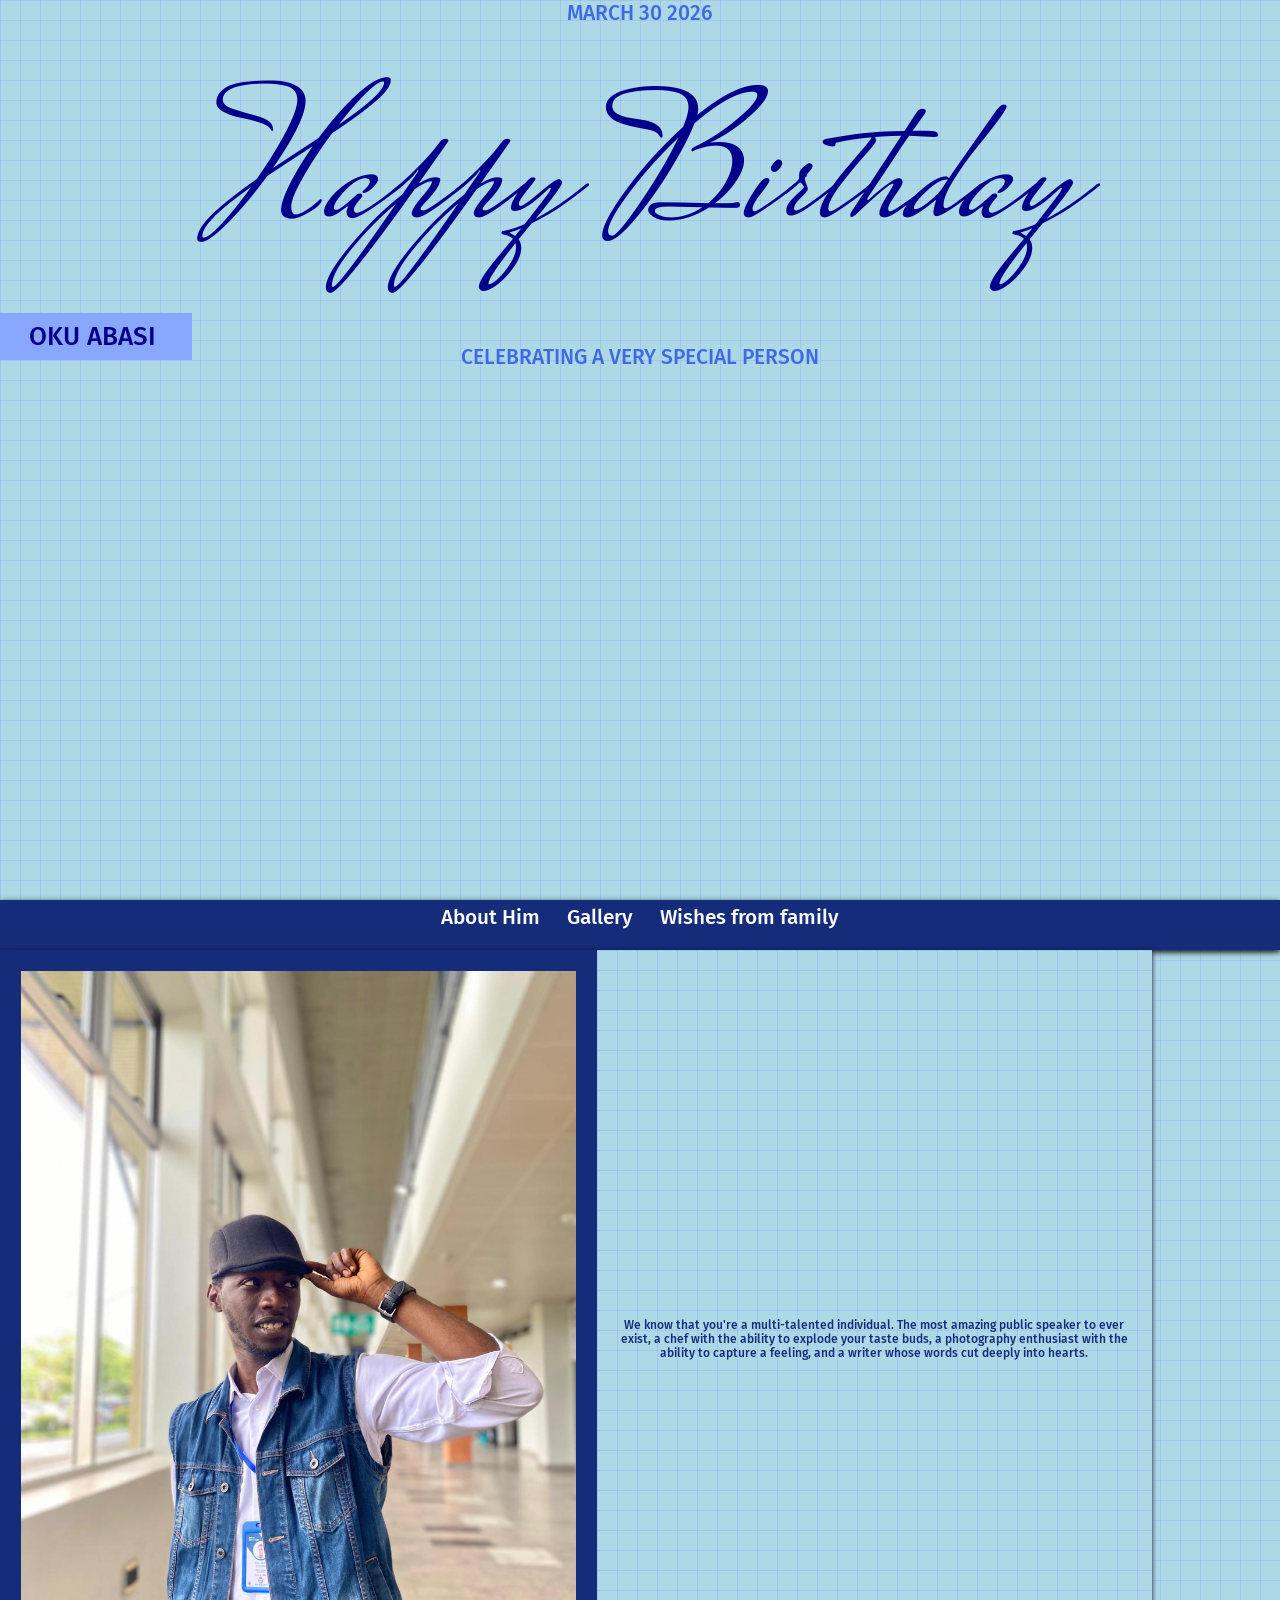
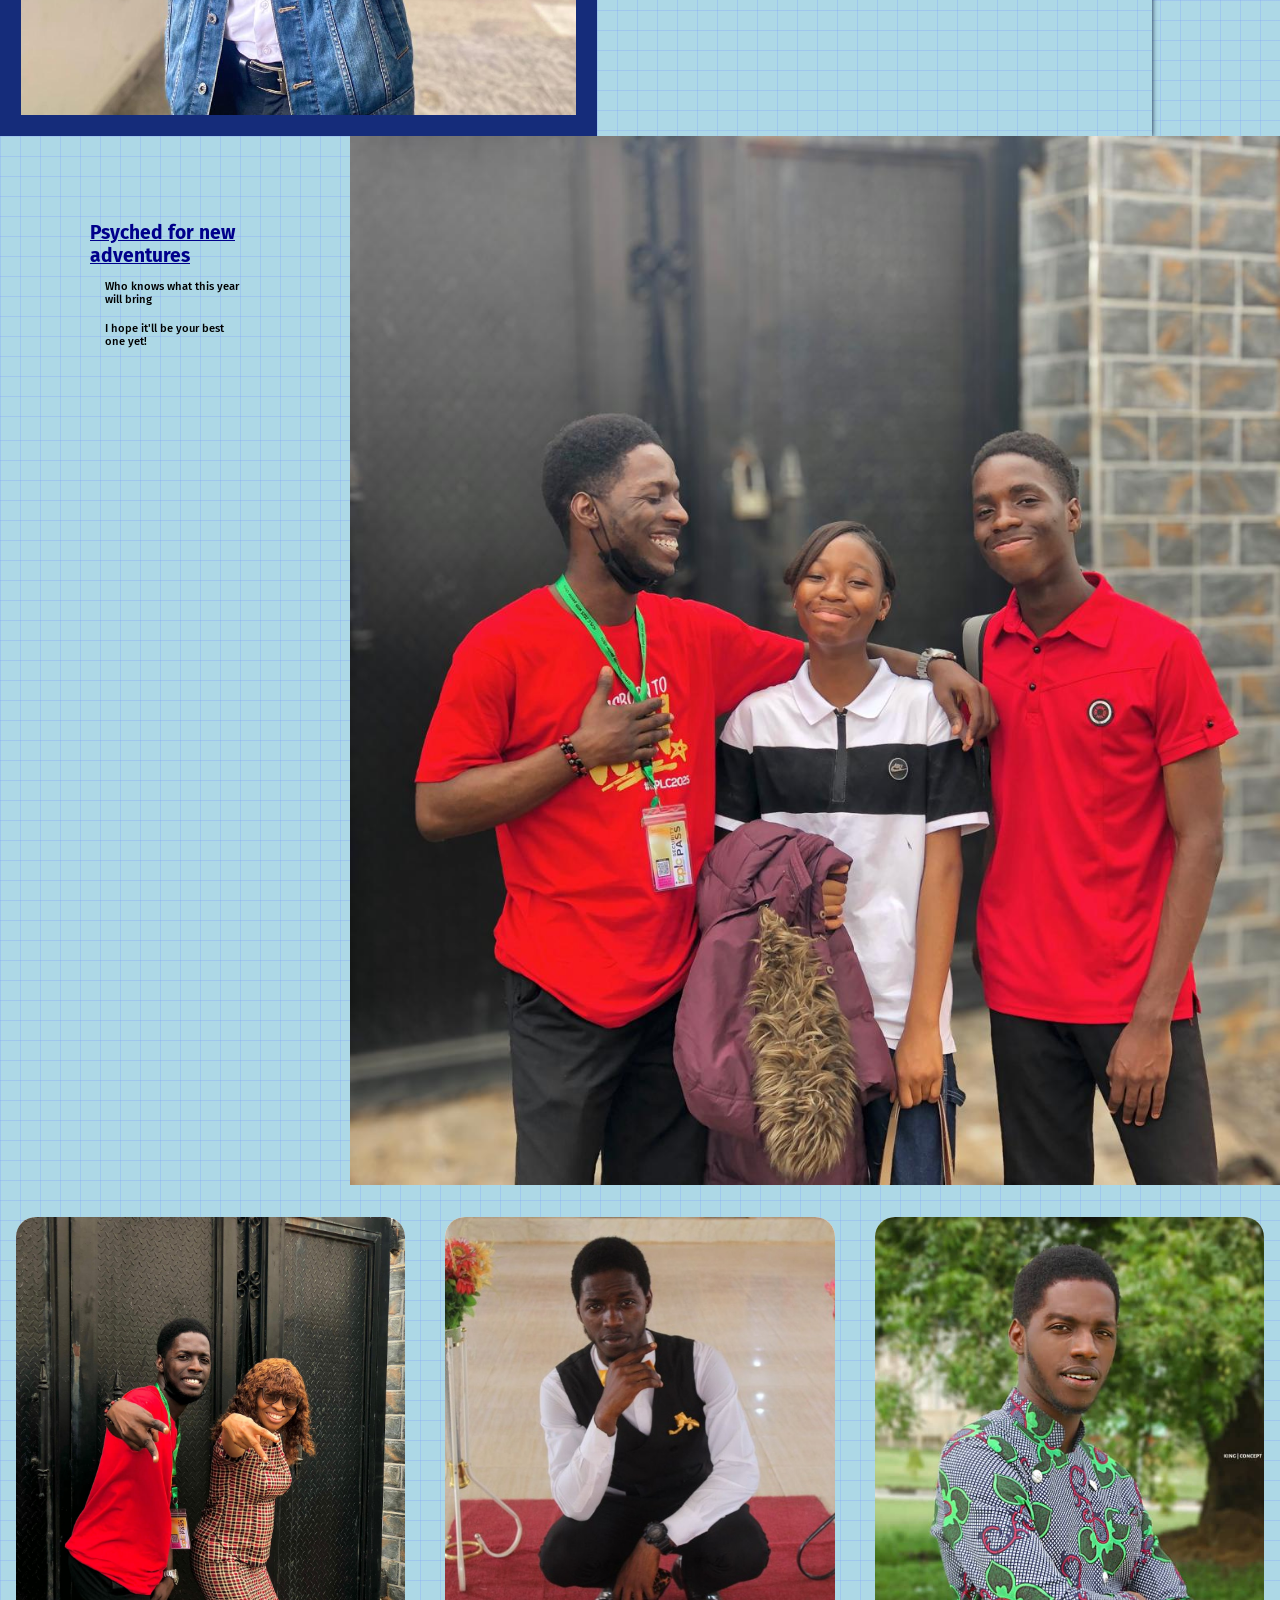
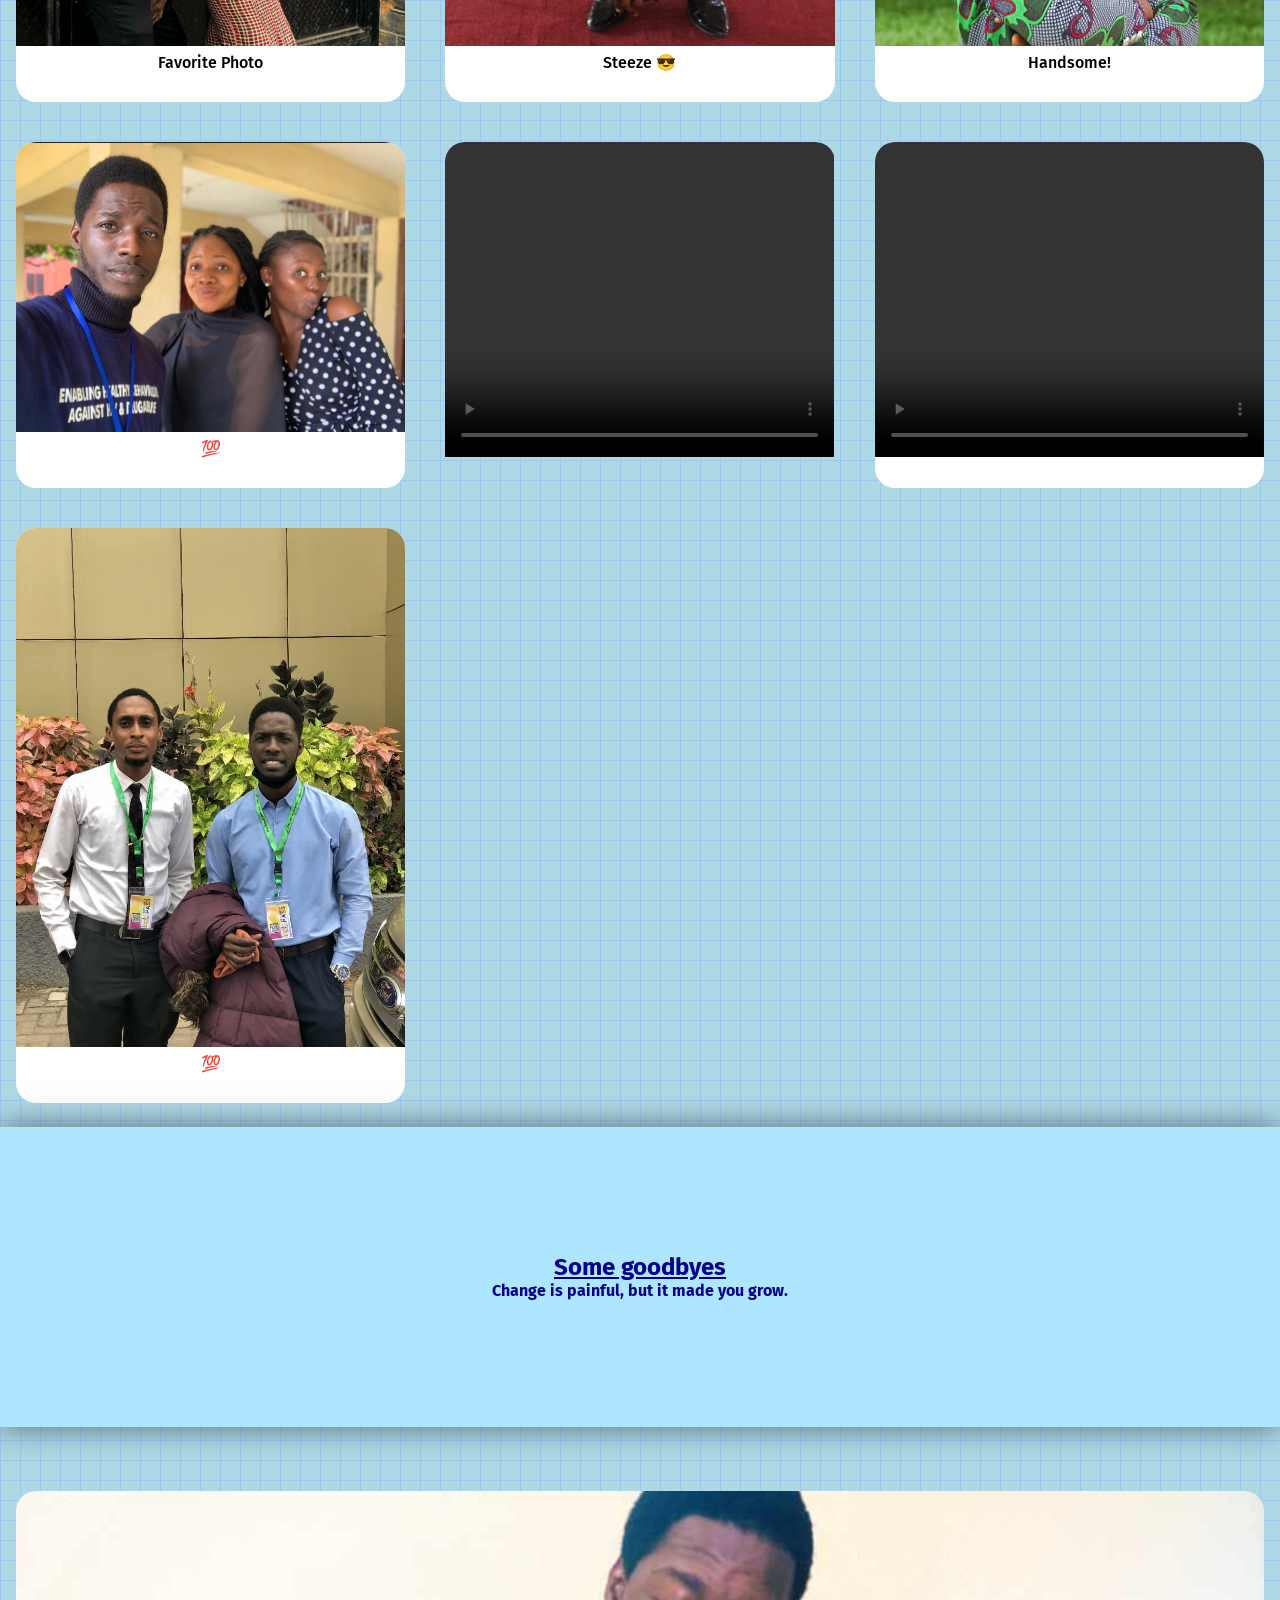
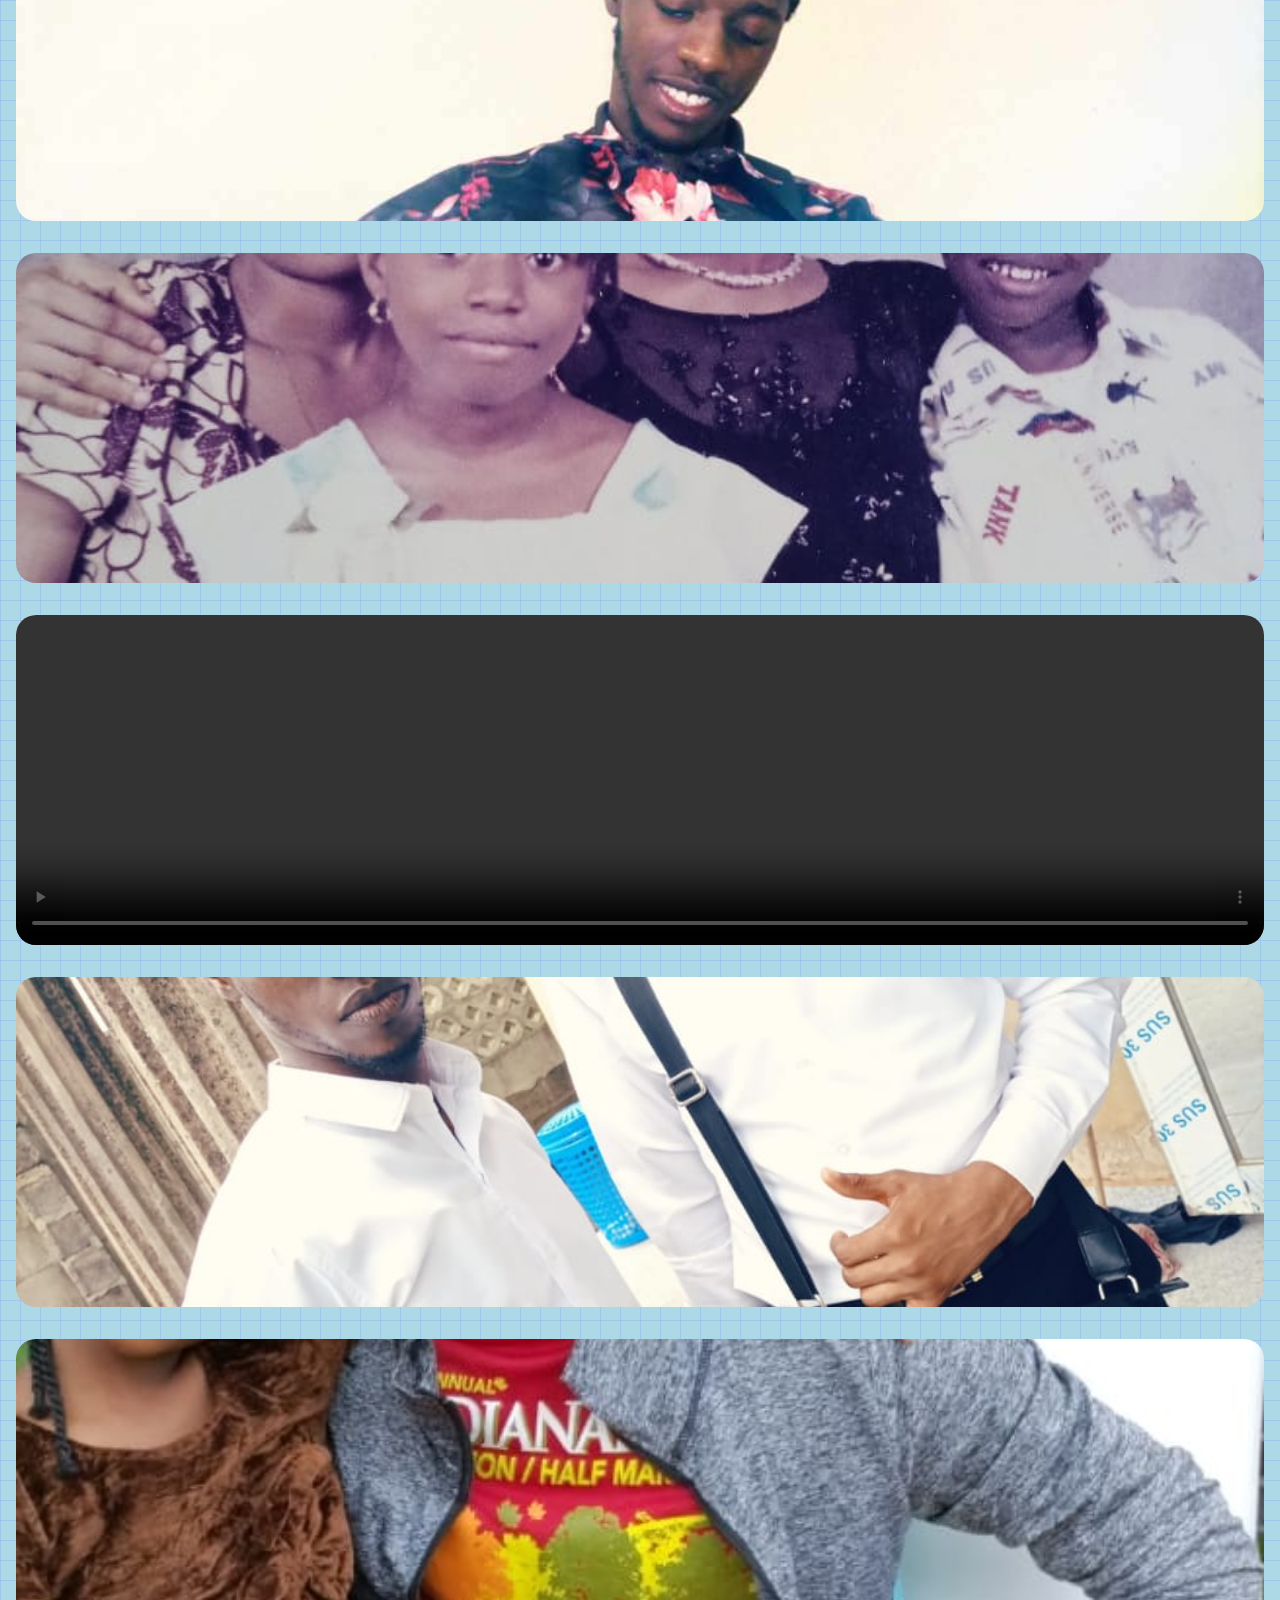
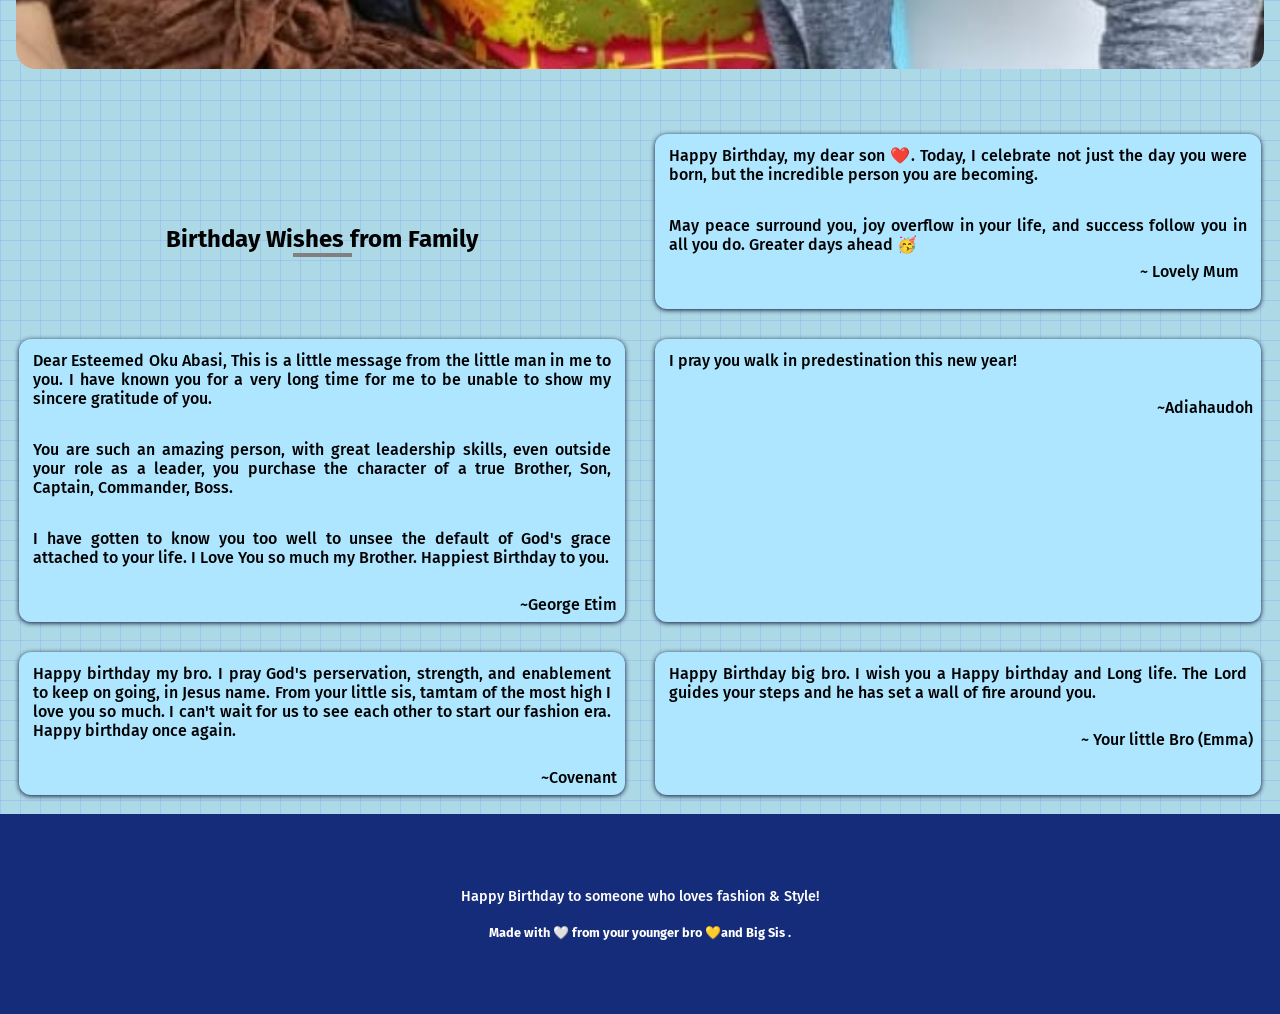
==== commit cf086b3c: "update pic" ====
--- a/index.html
+++ b/index.html
@@ -155,6 +155,10 @@
         </section>
 
         <section class="amazing-container">
+          <div class="photo photo9">
+            <img src="images/memory1.jpg" alt="img10" />
+          </div>
+
           <div class="photo photo10">
             <img src="images/photo10.jpg" alt="img10" />
           </div>
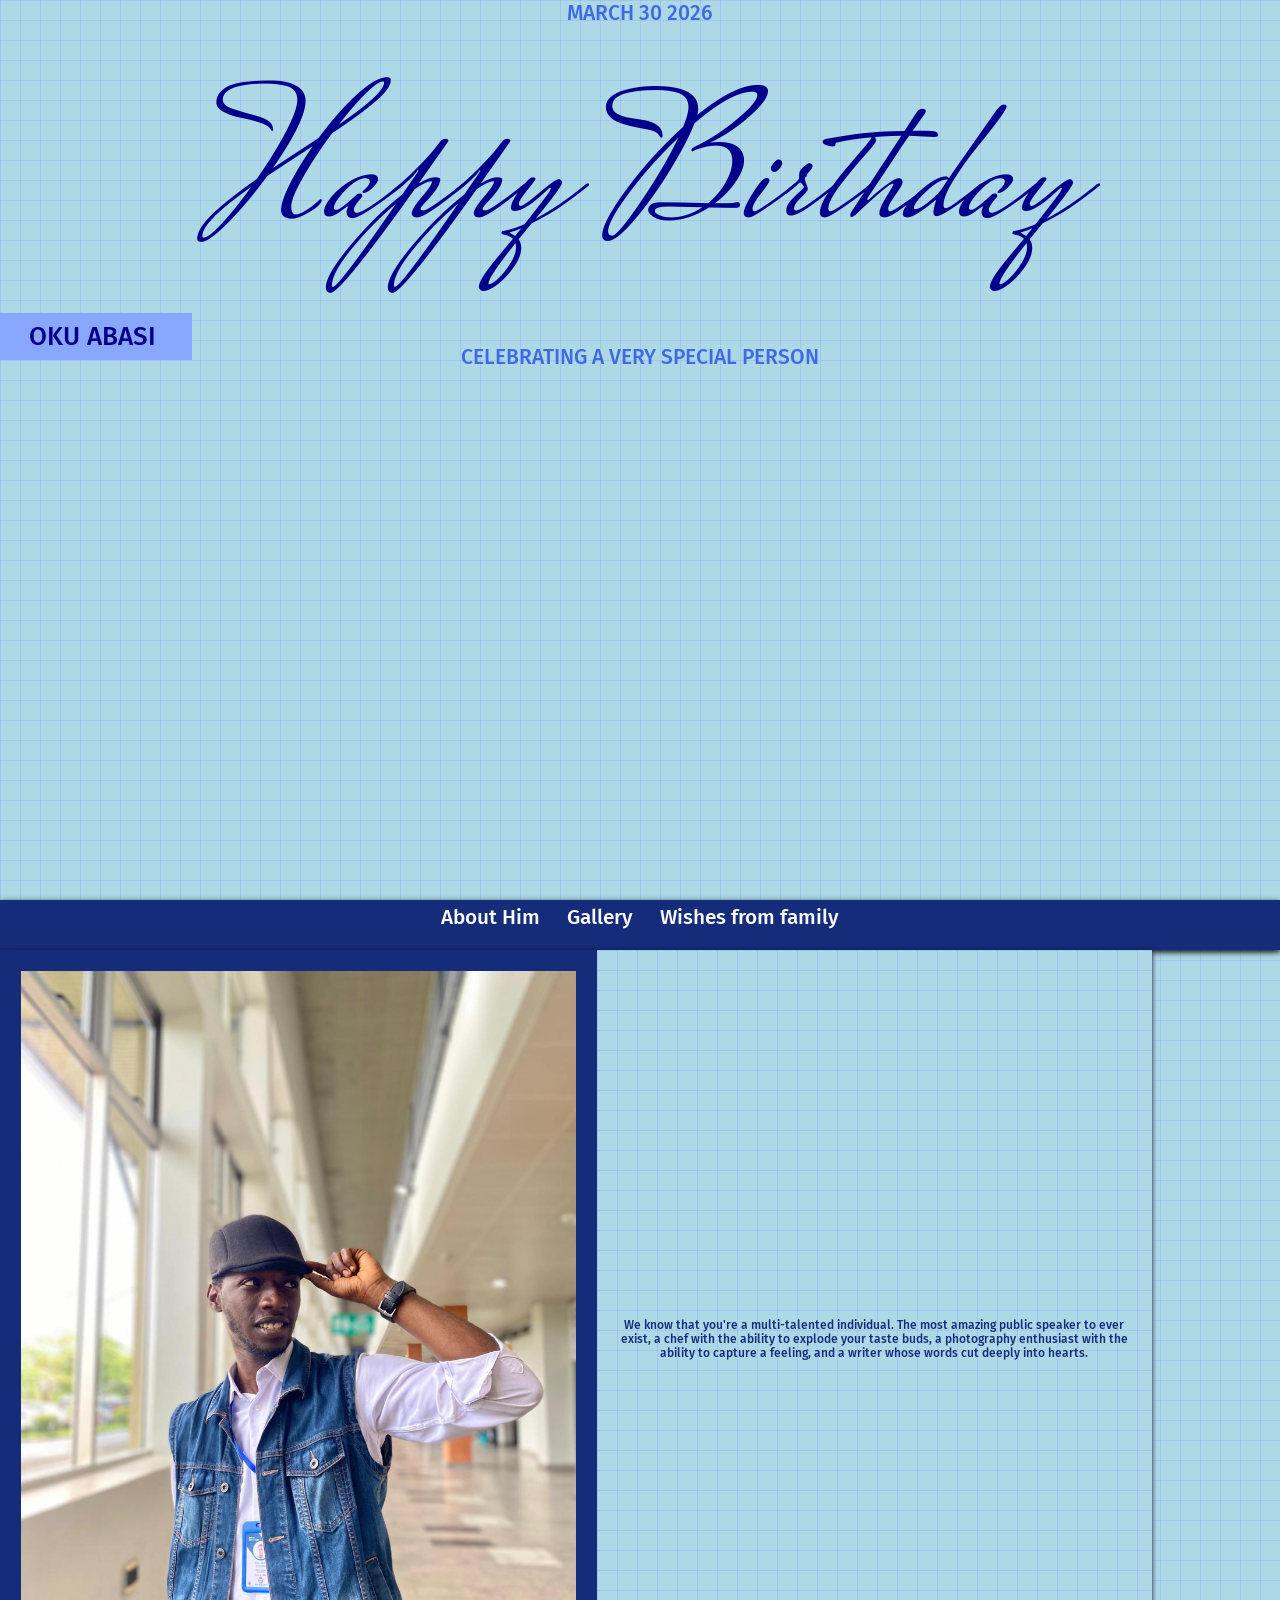
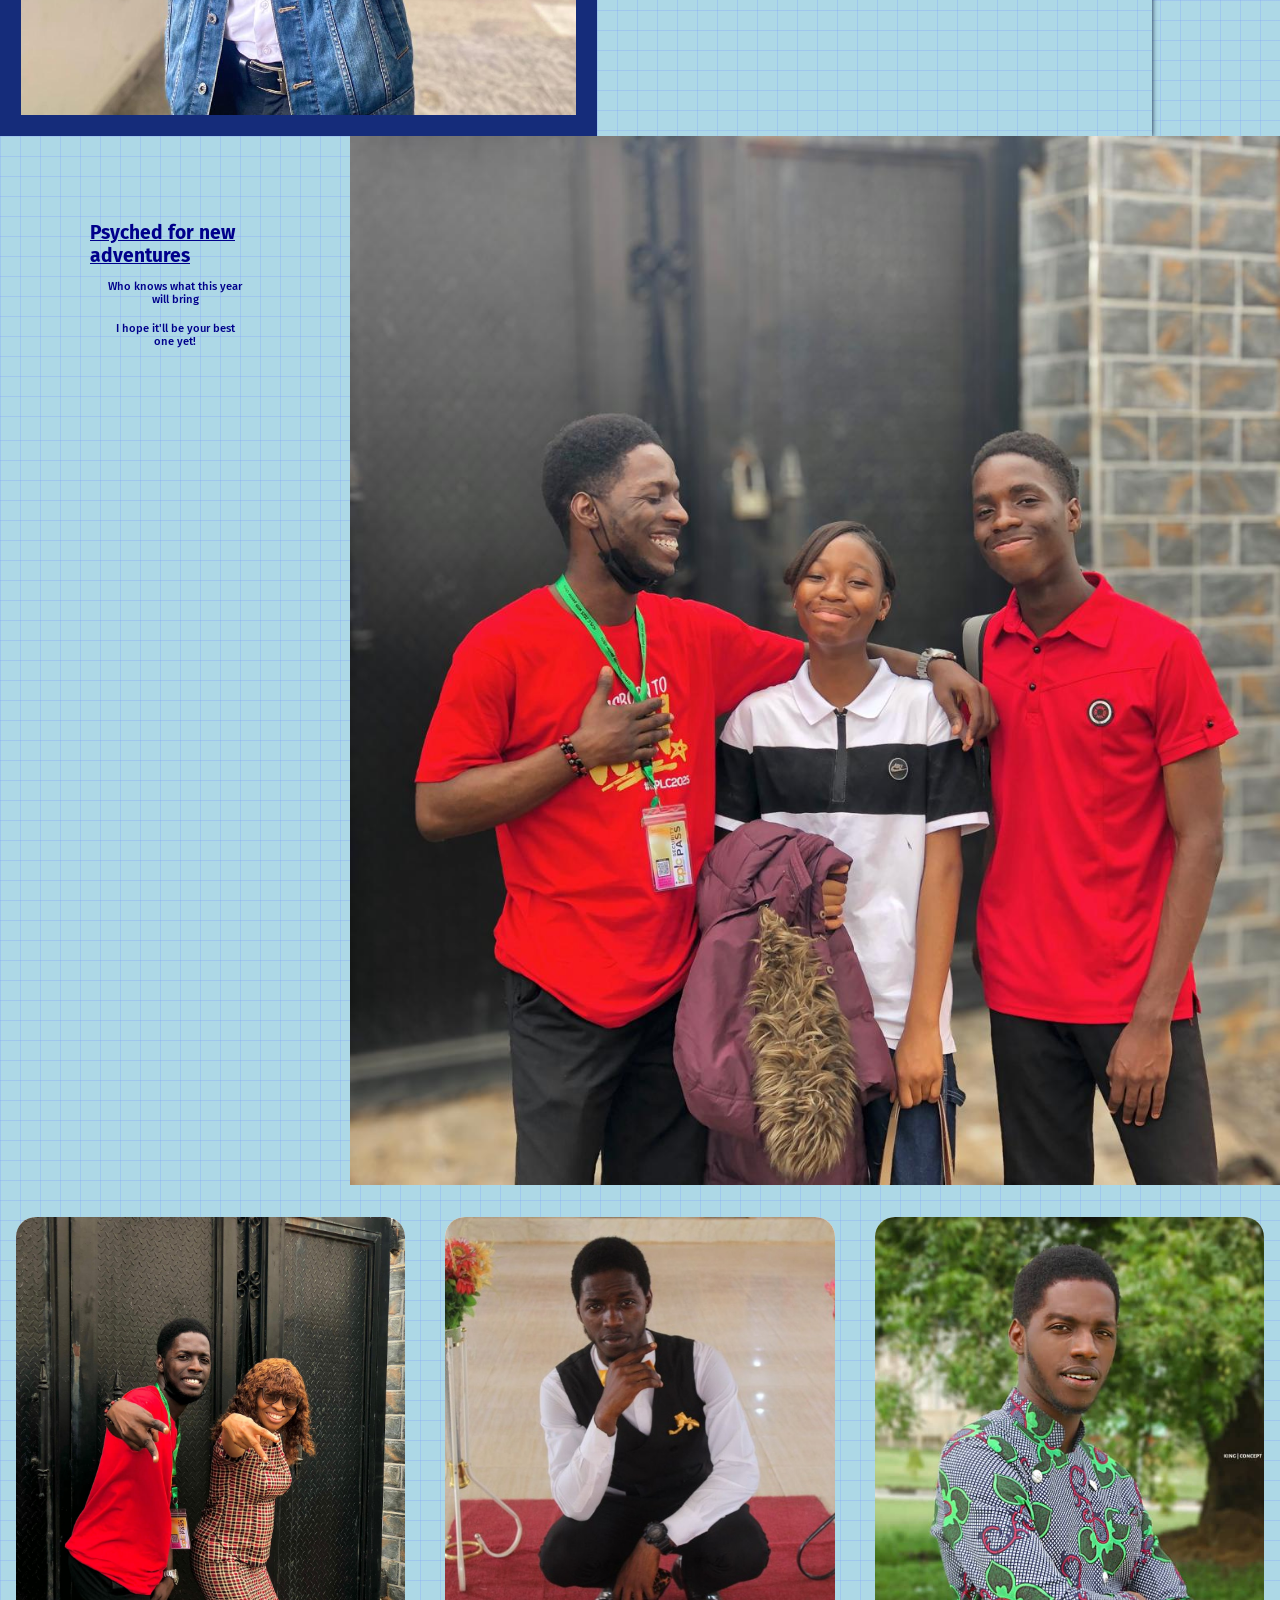
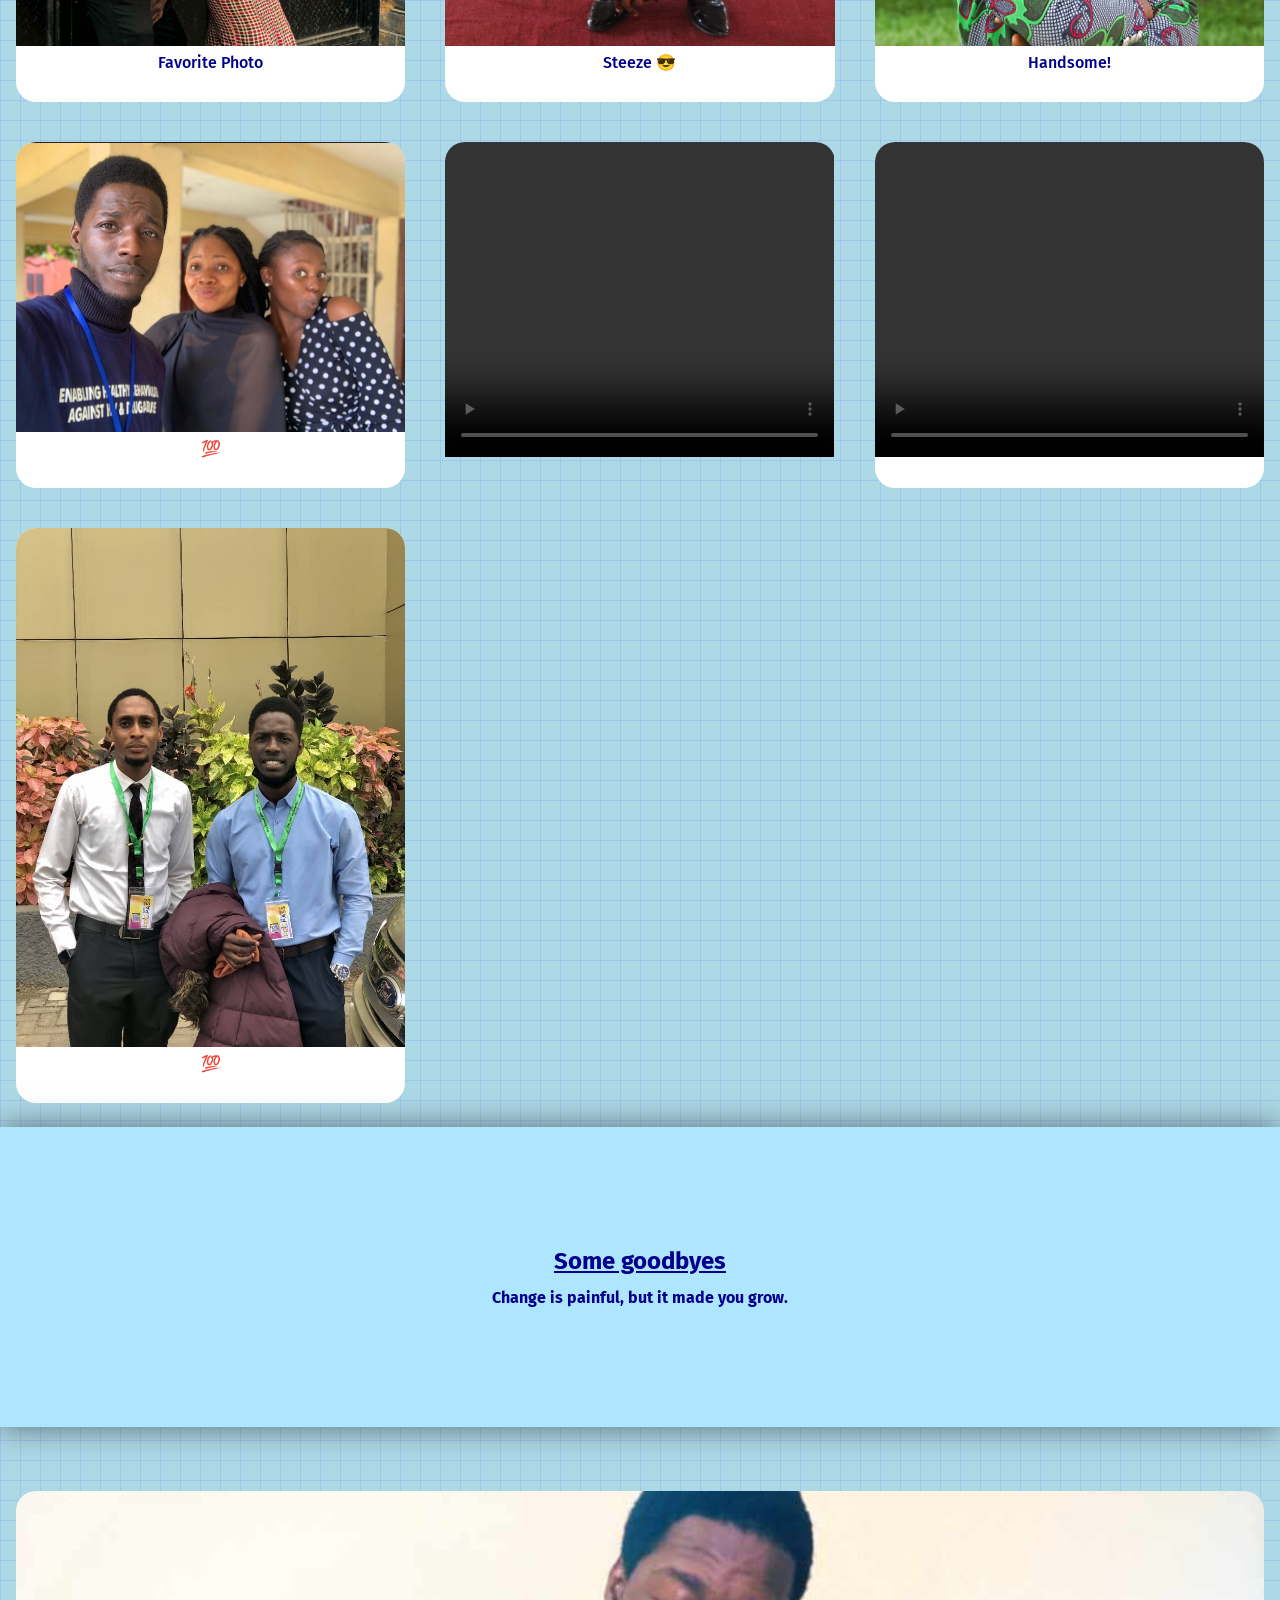
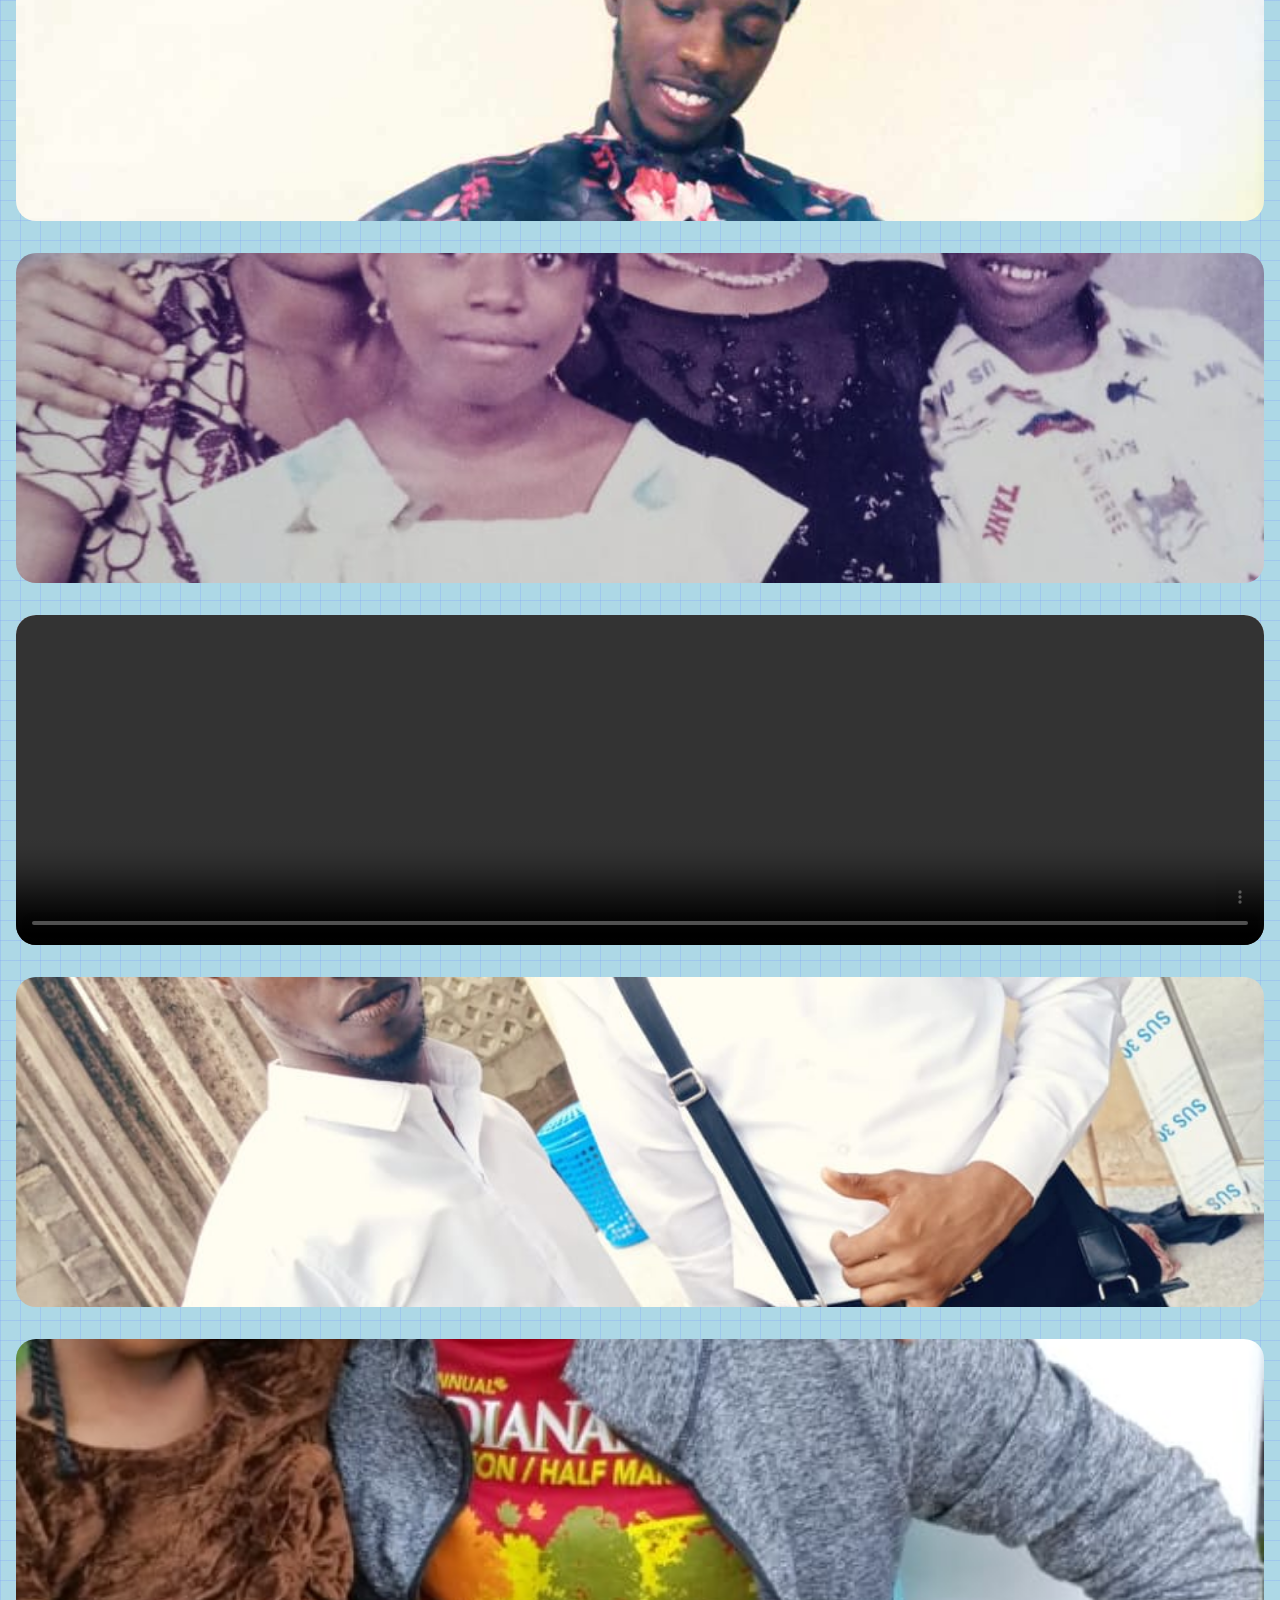
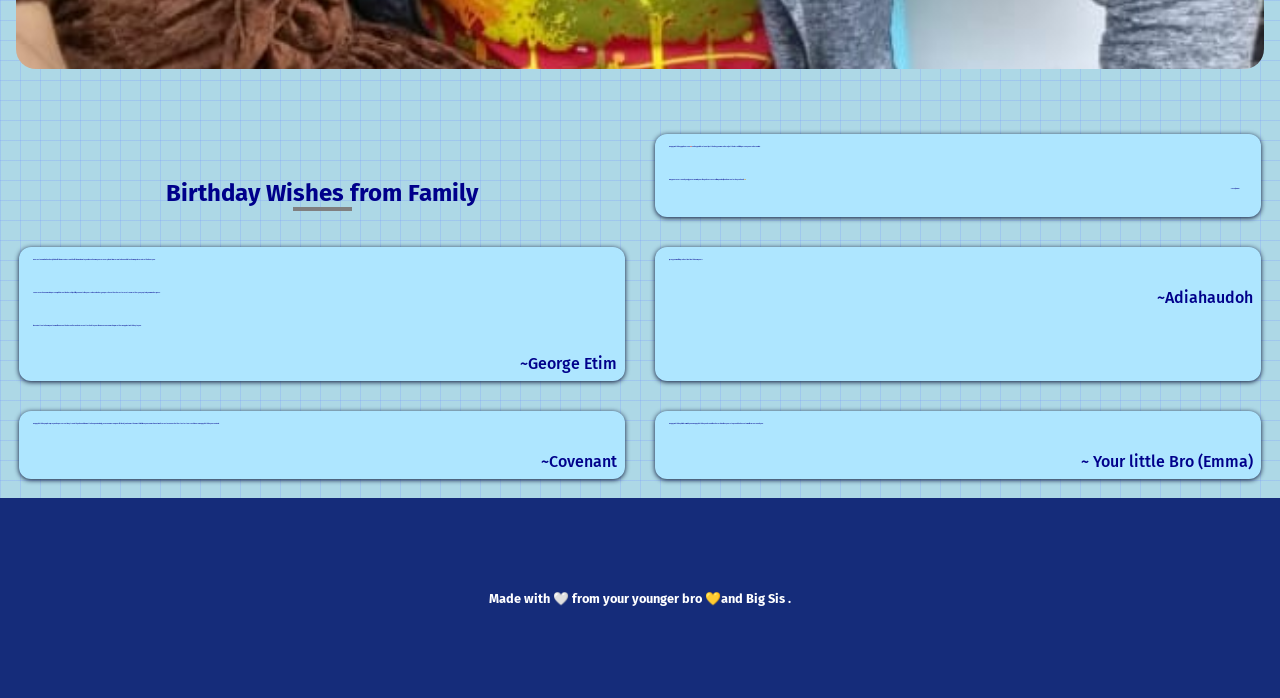
==== commit 2f6e3b5e: "updated" ====
--- a/index.html
+++ b/index.html
@@ -250,8 +250,6 @@
 
     <section class="footer">
       <div class="word">
-        <p>Happy Birthday to someone who loves fashion & Style!</p>
-
         <h4>Made with 🤍 from your younger bro 💛and Big Sis .</h4>
       </div>
     </section>
--- a/style.css
+++ b/style.css
@@ -33,7 +33,7 @@
     linear-gradient(rgba(127, 159, 250, 0.3) 1px, transparent 1px),
     linear-gradient(90deg, rgba(127, 159, 250, 0.3) 1px, transparent 1px);
   background-size: 20px 20px;
-  color: black;
+  color: var(--h1-color);
   font-weight: 500;
 }
 
@@ -279,10 +279,10 @@
 }
 
 ul.ul-list li {
-  color: black;
+  color: var(--h1-color);
   font-size: 0.7rem;
   padding-bottom: 0.7rem;
-  text-align: start;
+  text-align: center;
 }
 
 .special {
@@ -395,6 +395,10 @@
   }
 }
 
+.grid p {
+  font-size: 0.1rem;
+}
+
 /* Footer */
 .footer {
   height: 200px;
@@ -514,7 +518,7 @@
   }
 
   .card p {
-    font-size: 0.875rem;
+    font-size: 0.75rem;
     padding: 12px;
   }
 
@@ -522,6 +526,7 @@
     display: block;
     padding: 8px;
     text-align: right;
+    font-size: 0.9rem;
   }
 
   .card {
@@ -571,6 +576,7 @@
 h2.bye-text {
   text-decoration: underline;
   color: var(--dark-blue);
+  margin-bottom: 0.8rem;
 }
 
 div.good-p p {
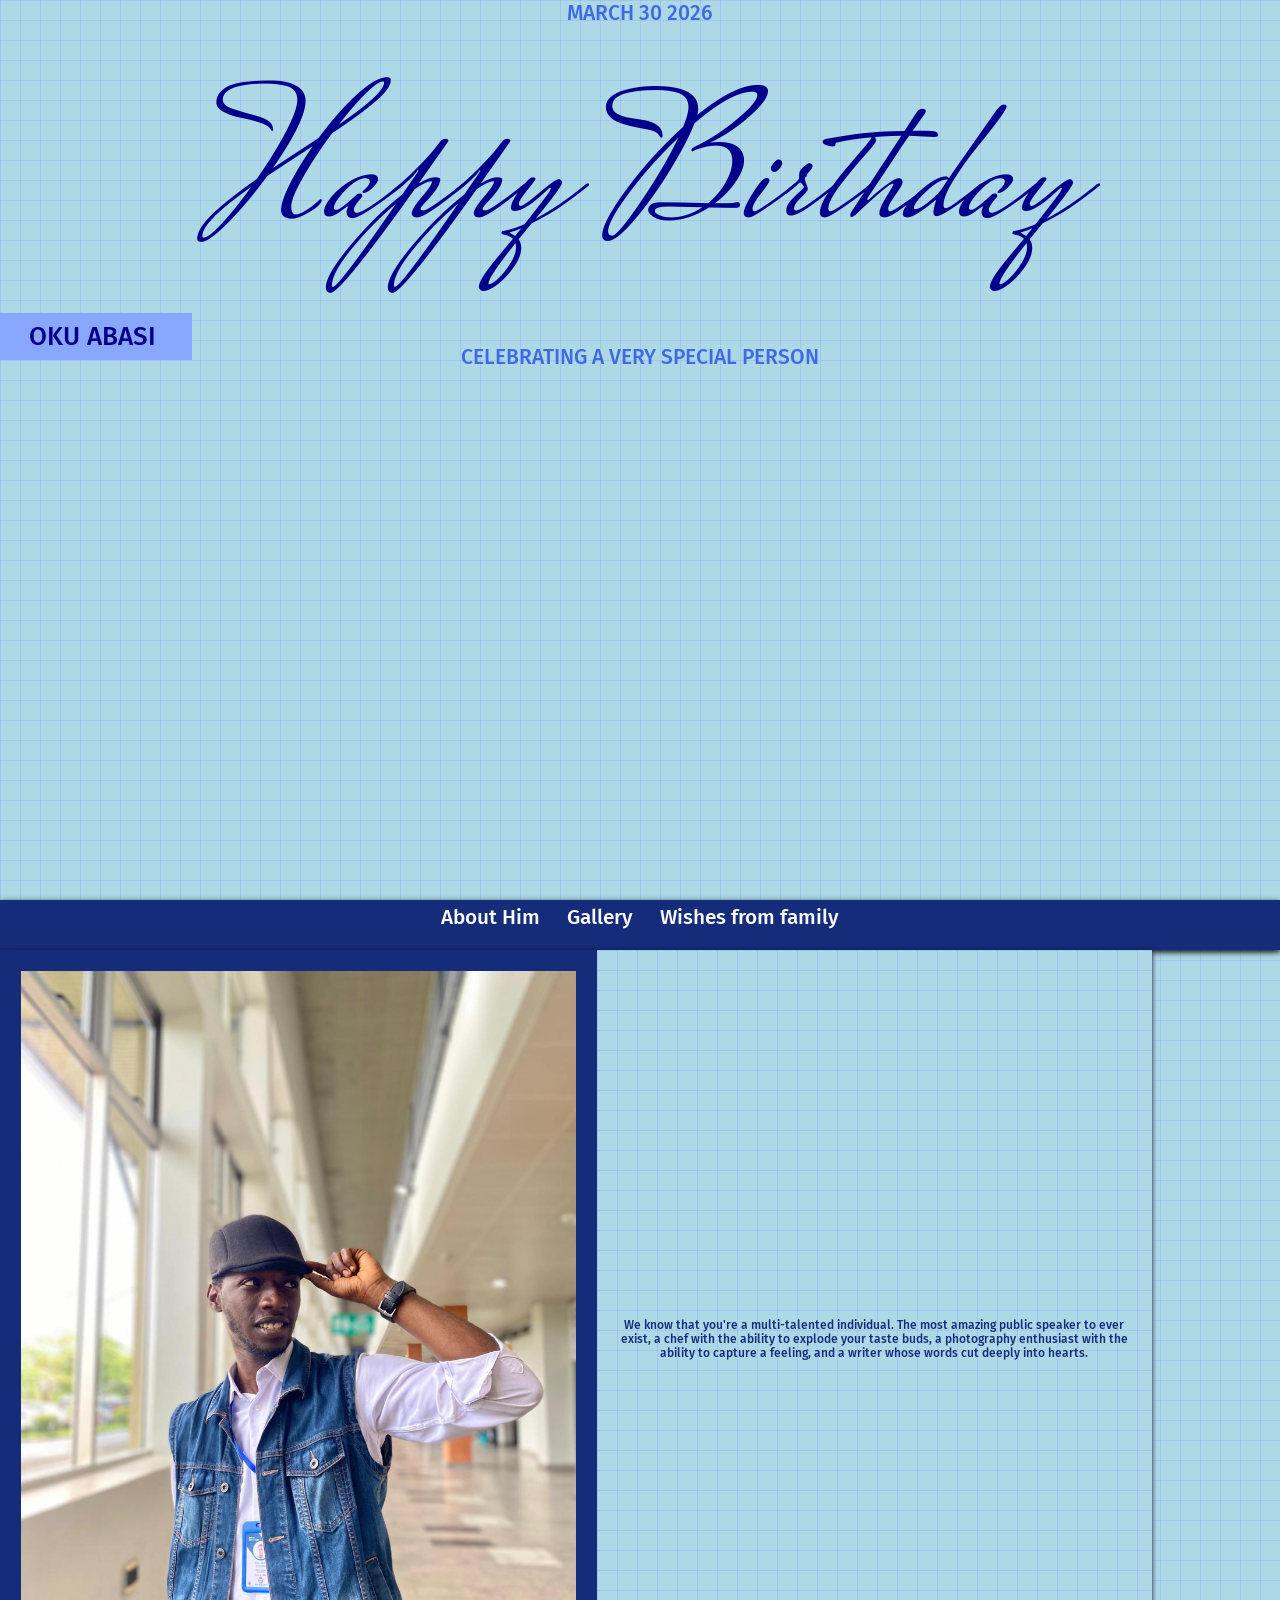
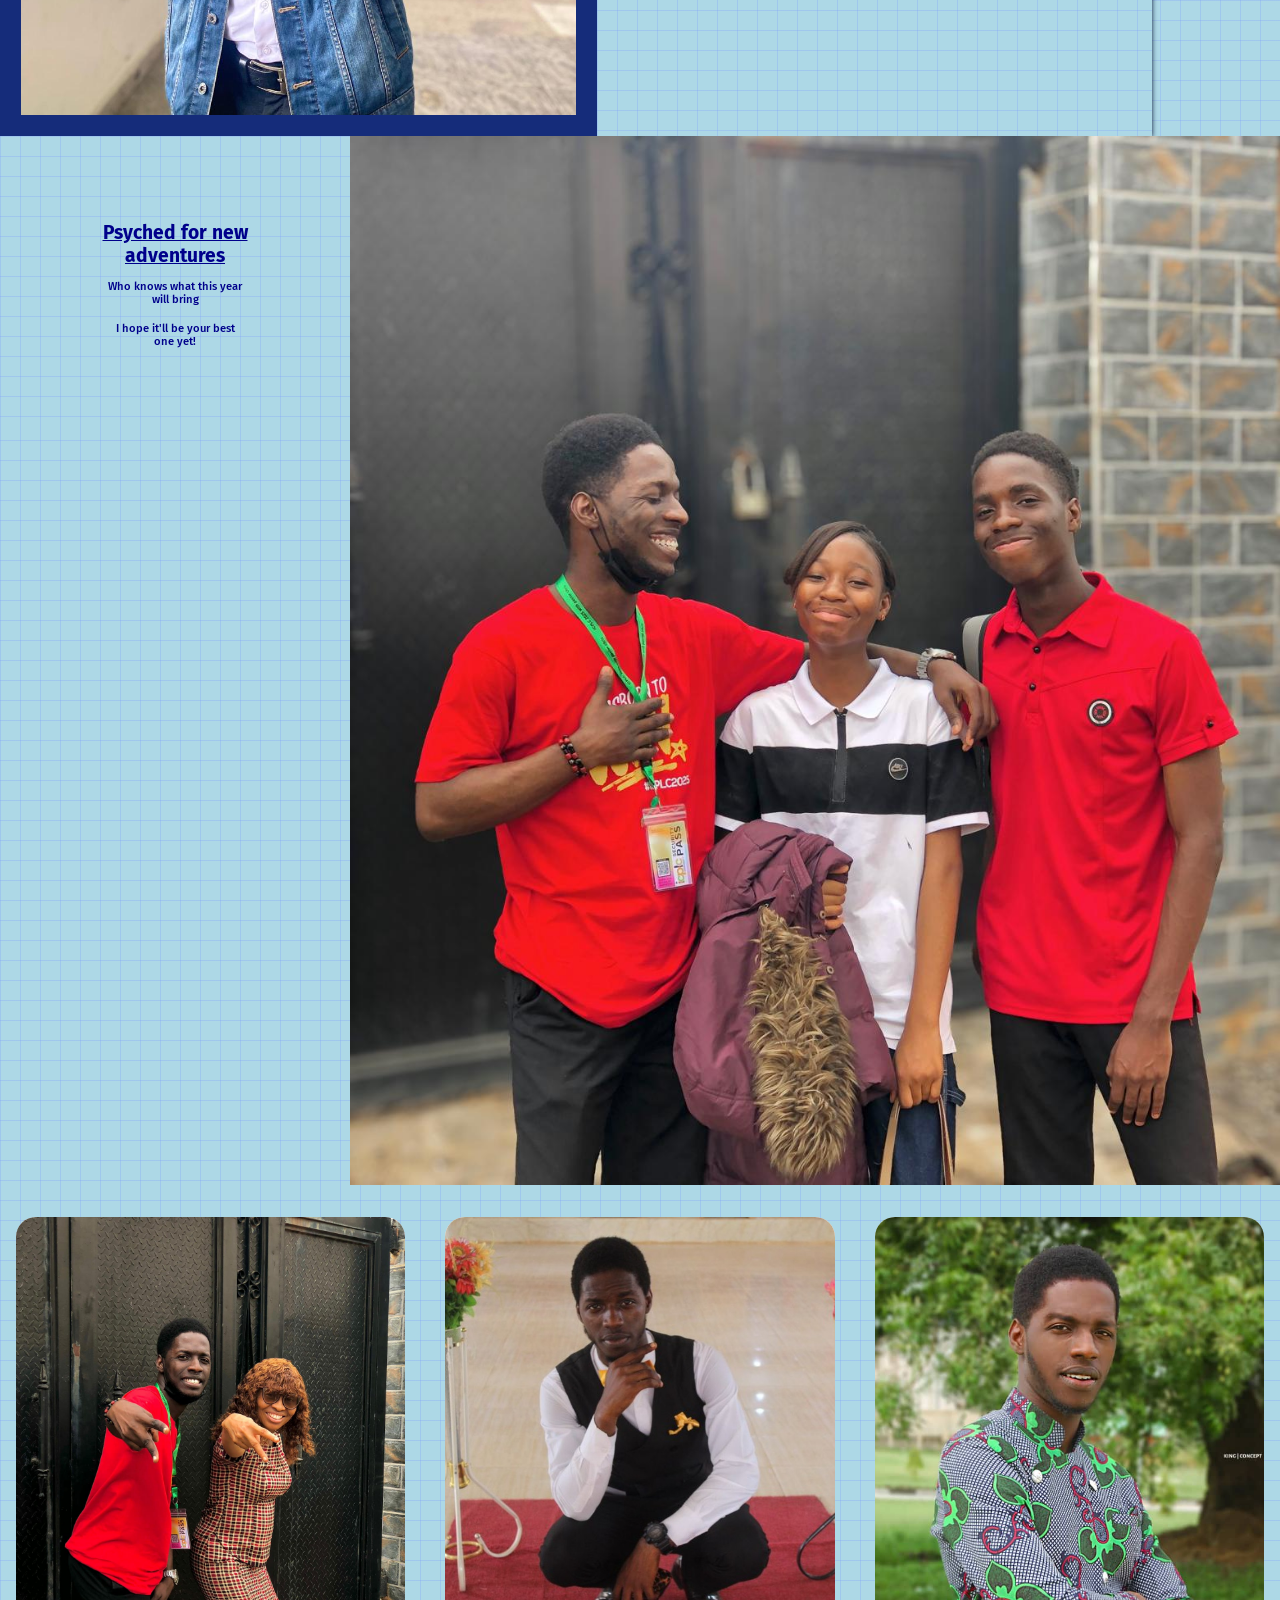
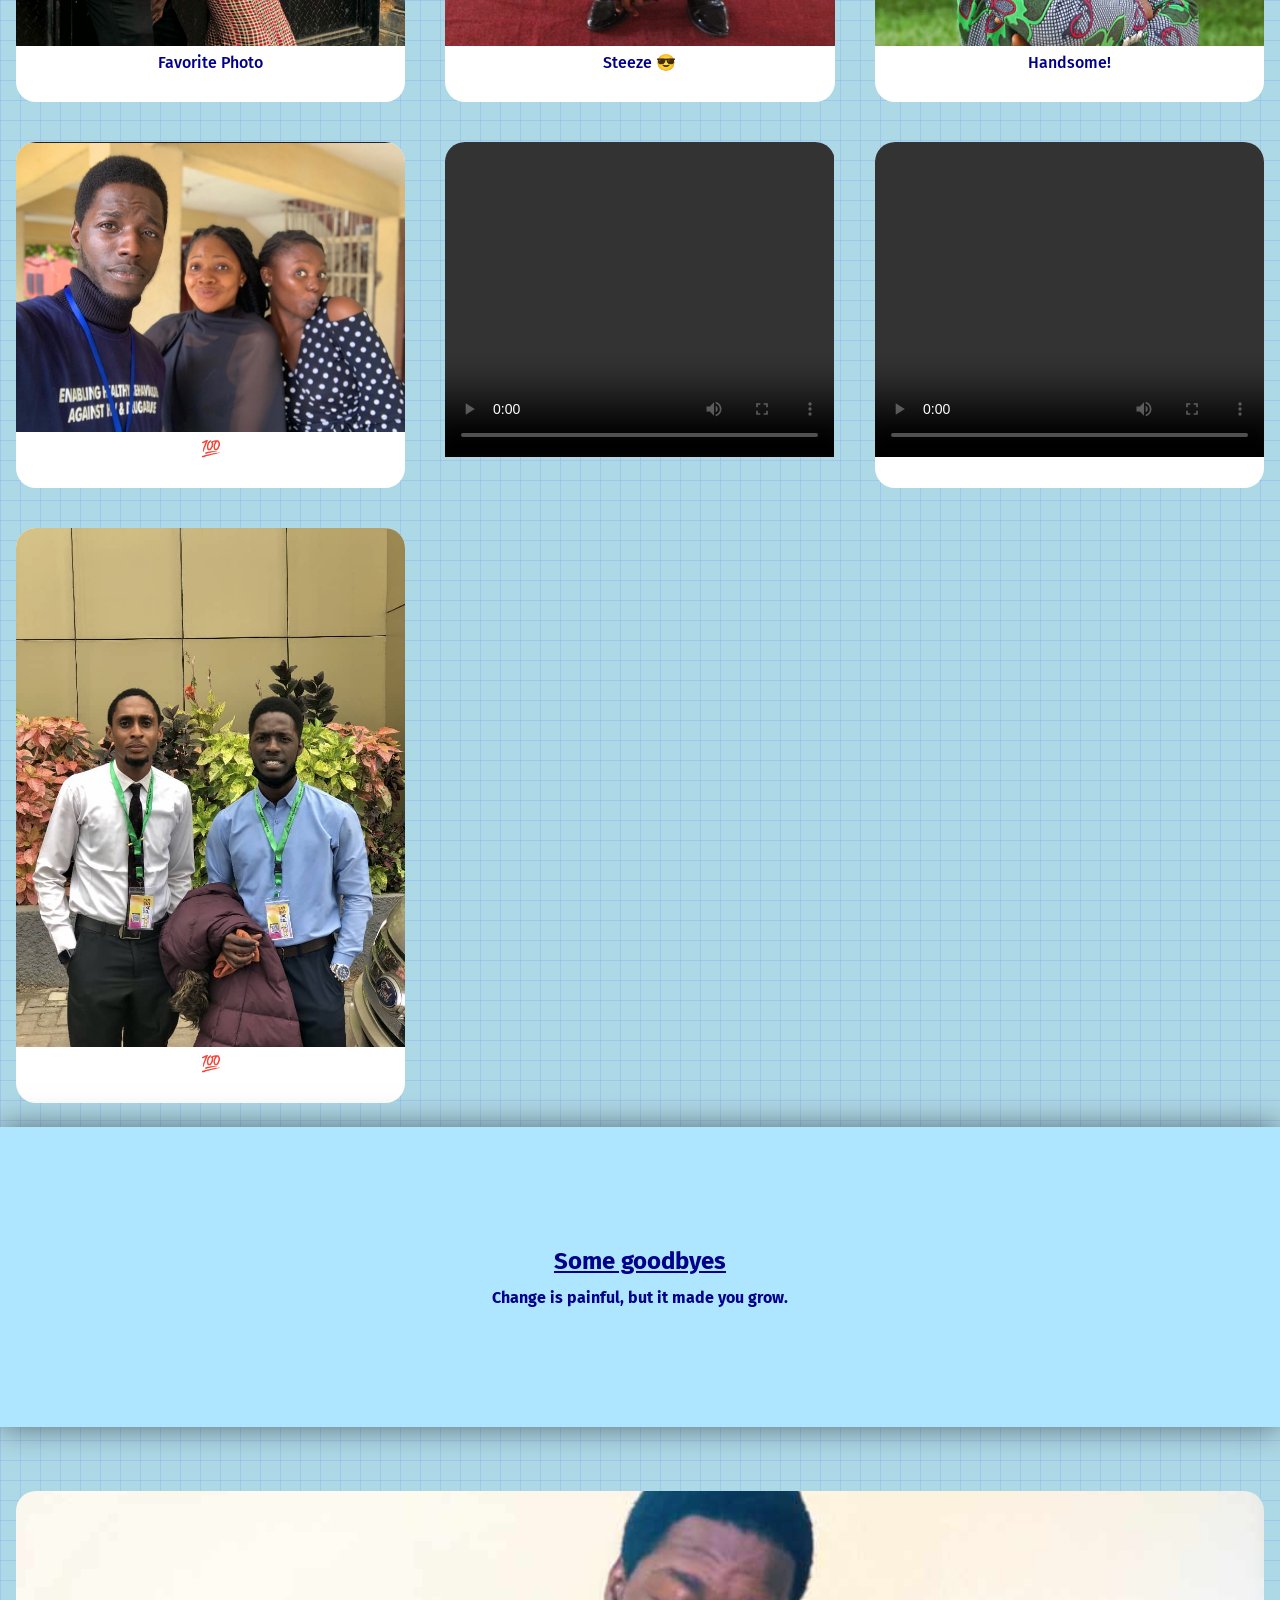
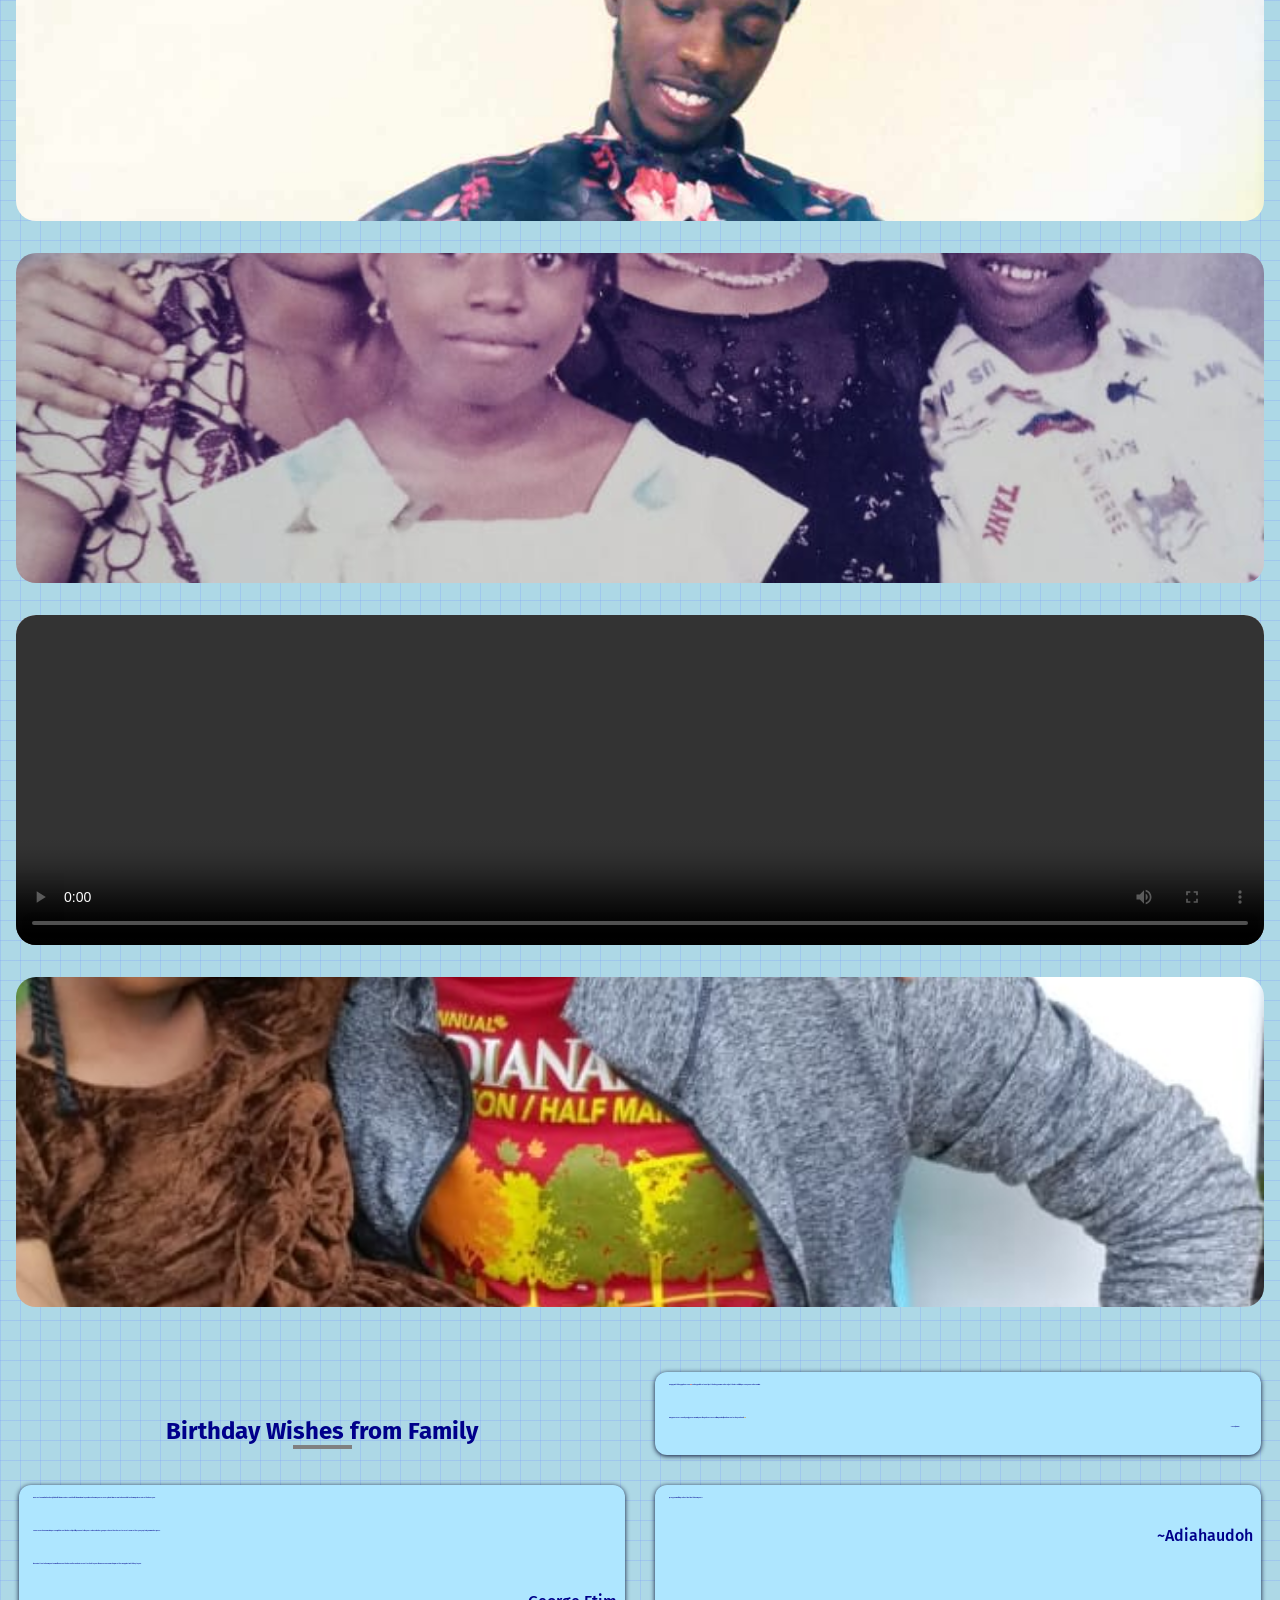
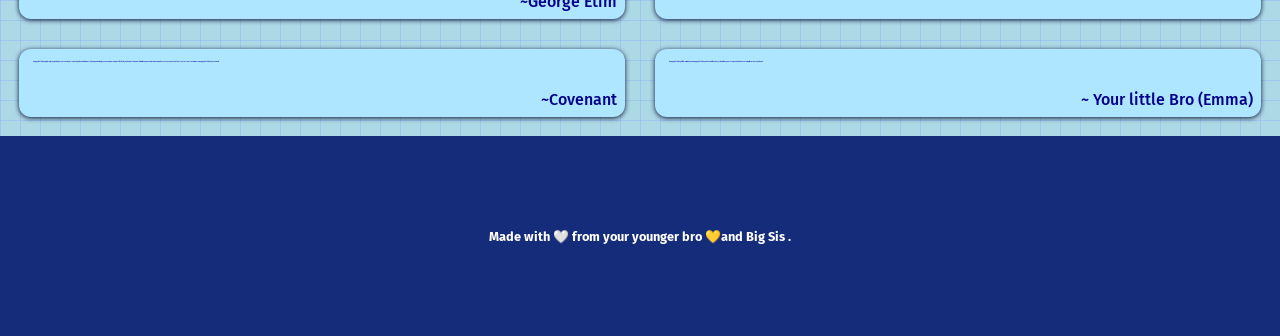
==== commit 402b213f: "updated" ====
--- a/index.html
+++ b/index.html
@@ -167,10 +167,6 @@
             <video src="images/photo11.mp4" controls></video>
           </div>
 
-          <div class="photo photo10">
-            <img src="images/photo12.jpeg" alt="img12" />
-          </div>
-
           <div class="photo photo13">
             <img src="images/photo13.jpeg" alt="img13" />
           </div>
--- a/style.css
+++ b/style.css
@@ -272,7 +272,7 @@
     width: 170px;
     color: var(--dark-blue);
     margin: 1rem;
-    text-align: left;
+    text-align: center;
     font-size: 1.2rem;
     text-decoration: underline;
   }
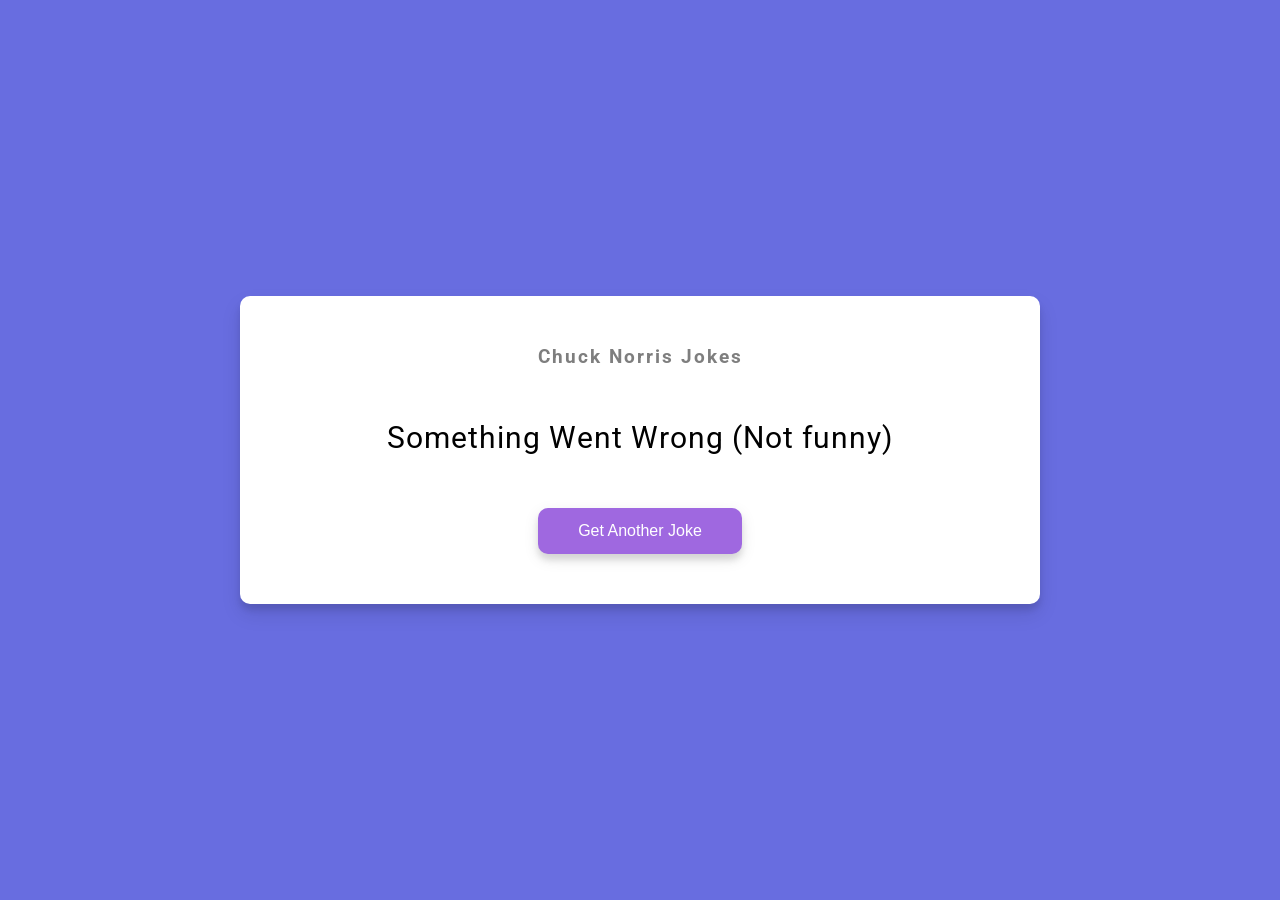
==== commit addce8a1: "added files" ====
--- a/index.html
+++ b/index.html
@@ -3,253 +3,15 @@
   <head>
     <meta charset="UTF-8" />
     <meta name="viewport" content="width=device-width, initial-scale=1.0" />
-    <link rel="preconnect" href="https://fonts.googleapis.com" />
-    <link rel="preconnect" href="https://fonts.gstatic.com" crossorigin />
-    <link
-      href="https://fonts.googleapis.com/css2?family=Montserrat:ital,wght@0,100..900;1,100..900&family=Mrs+Saint+Delafield&display=swap"
-      rel="stylesheet"
-    />
-    <link rel="preconnect" href="https://fonts.googleapis.com" />
-    <link rel="preconnect" href="https://fonts.gstatic.com" crossorigin />
-    <link
-      href="https://fonts.googleapis.com/css2?family=Fira+Sans:ital,wght@0,100;0,200;0,300;0,400;0,500;0,600;0,700;0,800;0,900;1,100;1,200;1,300;1,400;1,500;1,600;1,700;1,800;1,900&display=swap"
-      rel="stylesheet"
-    />
-    <link rel="icon" href="images/icon.png" />
     <link rel="stylesheet" href="style.css" />
-    <title>Herbert's Birthday! 🎉✨</title>
+    <title>Chuck Jokes</title>
   </head>
   <body>
-    <!-- Main Body -->
-    <main class="main-container">
-      <div class="moving-image">
-        <div class="main-flex">
-          <p class="date">MARCH 30 2026</p>
-
-          <div class="flex-below">
-            <h1 class="main-text">Happy Birthday</h1>
-            <div class="name-box">
-              <p class="name">OKU ABASI</p>
-            </div>
-          </div>
-
-          <p class="compliment">CELEBRATING A VERY SPECIAL PERSON</p>
-        </div>
-      </div>
-    </main>
-
-    <!-- Navigation Menu -->
-    <nav class="navbar nav">
-      <div class="navbar navbar-container">
-        <ul class="navbar-list">
-          <li class="navbar-items">
-            <a href="#about">About Him</a>
-          </li>
-          <li class="navbar-items">
-            <a href="#gallery"> Gallery </a>
-          </li>
-
-          <li class="navbar-items">
-            <a href="#amazing"> Wishes from family</a>
-          </li>
-        </ul>
-      </div>
-    </nav>
-
-    <!-- About Him -->
-    <section class="about" id="about">
-      <div class="special-card">
-        <div class="about-info flex-card">
-          <div class="card content">
-            <div class="about-pic">
-              <img src="./images/about1.jpeg " alt="img" />
-            </div>
-
-            <div class="card-text">
-              <p class="about-text">
-                We know that you're a multi-talented individual. The most
-                amazing public speaker to ever exist, a chef with the ability to
-                explode your taste buds, a photography enthusiast with the
-                ability to capture a feeling, and a writer whose words cut
-                deeply into hearts.
-              </p>
-            </div>
-          </div>
-        </div>
-      </div>
-    </section>
-
-    <!-- section Gallery  -->
-    <section class="gallery" id="gallery">
-      <div class="special">
-        <div class="image">
-          <div class="image-card">
-            <img src="images/about2.jpeg" alt="img2" />
-          </div>
-
-          <div class="image-txt">
-            <h2 class="txt">Psyched for new adventures</h2>
-
-            <div class="list">
-              <ul class="ul-list">
-                <li class="item1">Who knows what this year will bring</li>
-                <li class="item1">I hope it'll be your best one yet!</li>
-              </ul>
-            </div>
-          </div>
-        </div>
-
-        <div class="gallery-container">
-          <div class="photo1 photo">
-            <img src="./images/gallery1.jpg" alt="img" class="img" />
-            Favorite Photo
-          </div>
-
-          <div class="photo2 photo">
-            <img src="./images/gallery.jpg" alt="img2" class="img" />
-
-            Steeze 😎
-          </div>
-
-          <div class="photo3 photo">
-            <img src="./images/gallery2.jpg" alt="img3" class="img" />
-            Handsome!
-          </div>
-
-          <div class="photo4 photo">
-            <img src="./images/gallery3 (2).jpg" alt="img4" class="img" />
-            💯
-          </div>
-
-          <div class="photo5 photo">
-            <video src="./images/gallery4.mp4" controls></video>
-          </div>
-
-          <div class="photo6 photo">
-            <video src="./images/photo6.mp4" controls></video>
-          </div>
-
-          <div class="photo7 photo">
-            <img src="./images/photo7.jpg" alt="img7" class="img" />
-            💯
-          </div>
-
-          <div class="lightbox" id="lightbox">
-            <img src="" id="lightbox-img" />
-          </div>
-        </div>
-      </div>
-    </section>
-
-    <!-- Section Amazing  -->
-    <section class="amazing" id="amazing">
-      <div class="special">
-        <section class="goodbye">
-          <div class="good-text">
-            <h2 class="bye-text">Some goodbyes</h2>
-          </div>
-
-          <div class="good-p">
-            <p>Change is painful, but it made you grow.</p>
-          </div>
-        </section>
-
-        <section class="amazing-container">
-          <div class="photo photo9">
-            <img src="images/memory1.jpg" alt="img10" />
-          </div>
-
-          <div class="photo photo10">
-            <img src="images/photo10.jpg" alt="img10" />
-          </div>
-
-          <div class="photo photo11">
-            <video src="images/photo11.mp4" controls></video>
-          </div>
-
-          <div class="photo photo13">
-            <img src="images/photo13.jpeg" alt="img13" />
-          </div>
-        </section>
-
-        <div class="grid">
-          <div class="center">
-            <h2 class="amazing-text">Birthday Wishes from Family</h2>
-            <div class="div"></div>
-          </div>
-
-          <div class="card cards">
-            <p>
-              Happy Birthday, my dear son ❤️. Today, I celebrate not just the
-              day you were born, but the incredible person you are becoming.
-            </p>
-
-            <p>
-              May peace surround you, joy overflow in your life, and success
-              follow you in all you do. Greater days ahead 🥳
-
-              <span class="family-name">~ Lovely Mum</span>
-            </p>
-          </div>
-
-          <div class="card cards">
-            <p>
-              Dear Esteemed Oku Abasi, This is a little message from the little
-              man in me to you. I have known you for a very long time for me to
-              be unable to show my sincere gratitude of you.
-            </p>
-
-            <p>
-              You are such an amazing person, with great leadership skills, even
-              outside your role as a leader, you purchase the character of a
-              true Brother, Son, Captain, Commander, Boss.
-            </p>
-
-            <p>
-              I have gotten to know you too well to unsee the default of God's
-              grace attached to your life. I Love You so much my Brother.
-              Happiest Birthday to you.
-            </p>
-
-            <span class="family-name">~George Etim</span>
-          </div>
-
-          <div class="card cards">
-            <p>I pray you walk in predestination this new year!</p>
-
-            <span class="family-name">~Adiahaudoh</span>
-          </div>
-
-          <div class="card cards">
-            <p>
-              Happy birthday my bro. I pray God's perservation, strength, and
-              enablement to keep on going, in Jesus name. From your little sis,
-              tamtam of the most high I love you so much. I can't wait for us to
-              see each other to start our fashion era. Happy birthday once
-              again.
-            </p>
-
-            <span class="family-name">~Covenant</span>
-          </div>
-
-          <div class="card cards">
-            <p>
-              Happy Birthday big bro. I wish you a Happy birthday and Long life.
-              The Lord guides your steps and he has set a wall of fire around
-              you.
-            </p>
-            <span class="family-name">~ Your little Bro (Emma)</span>
-          </div>
-        </div>
-      </div>
-    </section>
-
-    <section class="footer">
-      <div class="word">
-        <h4>Made with 🤍 from your younger bro 💛and Big Sis .</h4>
-      </div>
-    </section>
-
+    <div class="container">
+      <h3>Chuck Norris Jokes</h3>
+      <div id="joke" class="joke">Loading...</div>
+      <button id="joke-btn" class="btn">Get Another Joke</button>
+    </div>
     <script src="script.js"></script>
   </body>
 </html>
--- a/style.css
+++ b/style.css
@@ -1,622 +1,65 @@
-*,
-*::before,
-*::after {
-  margin: 0;
-  padding: 0;
+@import url('https://fonts.googleapis.com/css2?family=Roboto:wght@400;700&display=swap');
+
+* {
   box-sizing: border-box;
 }
 
-/* Custom Properties */
-:root {
-  --tertiary-color: #7f9ffa;
-  --dark-color: #152c7a;
-  --background-color: #000;
-  --date-color: #4169e1;
-  --h1-color: #00008b;
-  --name-color: #89a7ff;
-  --background-grid: #add8e6;
-  --grid: #aee6ffff;
-  --dark-blue: #00008b;
-  --middle-rect: #add8e6;
-  --card-shadow: #091234;
-  --white: #fff;
+body {
+  background-color: #686de0;
+  font-family: 'Roboto', sans-serif;
+  display: flex;
+  flex-direction: column;
+  align-items: center;
+  justify-content: center;
+  height: 100vh;
+  overflow: hidden;
+  margin: 0;
+  padding: 20px;
 }
 
-body,
-html {
-  font-family: 'Fira Sans', sans-serif;
-  scroll-behavior: smooth;
-  position: relative;
-  -webkit-tap-highlight-color: transparent;
-  background-color: var(--background-grid);
-  background-image:
-    linear-gradient(rgba(127, 159, 250, 0.3) 1px, transparent 1px),
-    linear-gradient(90deg, rgba(127, 159, 250, 0.3) 1px, transparent 1px);
-  background-size: 20px 20px;
-  color: var(--h1-color);
-  font-weight: 500;
+.container {
+  background-color: #fff;
+  border-radius: 10px;
+  box-shadow:
+    0 10px 20px rgba(0, 0, 0, 0.1),
+    0 6px 6px rgba(0, 0, 0, 0.1);
+  padding: 50px 20px;
+  text-align: center;
+  max-width: 100%;
+  width: 800px;
 }
 
-/* Utility Classes */
-
-.flex-card {
-  max-width: 1152px;
+h3 {
+  margin: 0;
+  opacity: 0.5;
+  letter-spacing: 2px;
 }
 
-.div {
-  border-bottom: 4px solid grey;
-  width: 59px;
+.joke {
+  font-size: 30px;
+  letter-spacing: 1px;
+  line-height: 40px;
+  margin: 50px auto;
+  max-width: 600px;
 }
 
-/* lists and images */
-
-ul {
-  list-style-type: none;
-  color: white;
-  font-size: 1.3rem;
-}
-
-a {
-  text-decoration: none;
-  color: white;
-}
-
-li {
-  padding: 5px;
-  text-align: center;
+.btn {
+  background-color: #9f68e0;
+  color: #fff;
+  border: 0;
+  border-radius: 10px;
+  box-shadow:
+    0 5px 15px rgba(0, 0, 0, 0.1),
+    0 6px 6px rgba(0, 0, 0, 0.1);
+  padding: 14px 40px;
+  font-size: 16px;
   cursor: pointer;
 }
 
-img {
-  width: 100%;
-  height: auto;
+.btn:active {
+  transform: scale(0.98);
 }
 
-img.img {
-  width: 100%;
-  height: auto;
-  object-fit: cover;
-  padding-bottom: 7px;
+.btn:focus {
+  outline: 0;
 }
-
-video {
-  width: 100%;
-  height: 100%;
-  object-fit: cover;
-}
-
-.photo5 {
-  height: auto;
-}
-
-/* Main */
-
-main.main-container {
-  color: #fff;
-  height: 100vh;
-  overflow-x: hidden;
-
-  /* Background Grid */
-  background-color: var(--background-grid);
-  background-image:
-    linear-gradient(rgba(127, 159, 250, 0.3) 1px, transparent 1px),
-    linear-gradient(90deg, rgba(127, 159, 250, 0.3) 1px, transparent 1px);
-  background-size: 20px 20px;
-
-  .date {
-    font-family: 'Fira Sans', sans-serif;
-    color: var(--date-color);
-    font-size: 21px;
-    text-align: center;
-    padding-bottom: 1.2rem;
-  }
-
-  .main-text {
-    font-family: 'Mrs Saint Delafield', sans-serif;
-    font-weight: 200;
-    text-align: center;
-    font-size: 11.5rem;
-    color: var(--h1-color);
-  }
-
-  .name {
-    padding: 0.5rem;
-    background-color: var(--name-color);
-    font-family: 'Fira Sans', sans-serif;
-    font-size: 26px;
-    text-align: center;
-    color: var(--h1-color);
-    display: flex;
-    justify-content: center;
-    align-items: center;
-    align-self: flex-end;
-    margin: -1rem;
-    width: 200px;
-  }
-
-  .compliment {
-    font-family: 'Fira Sans', sans-serif;
-    color: var(--date-color);
-    font-size: 21px;
-    text-align: center;
-  }
-}
-
-.main-flex {
-  display: flex;
-  flex-direction: column;
-  justify-content: center;
-  align-items: center;
-  margin: 0;
-}
-
-.flex-below {
-  display: flex;
-  flex-direction: column;
-  width: 100%;
-  padding: 0.2rem 0.5rem 0rem 0.5rem;
-  margin: 0;
-}
-
-/* Navbar */
-.navbar-container {
-  background-color: var(--dark-color);
-  box-shadow: 0px 2px 6px black;
-}
-
-.navbar-list {
-  display: flex;
-  justify-content: center;
-  height: 50px;
-  gap: 17px;
-}
-
-.navbar.sticky {
-  position: sticky;
-  top: 0;
-  z-index: 3;
-}
-
-/* Section */
-.about {
-  scroll-margin-top: 3rem;
-}
-
-/* Section about-him */
-.card {
-  border: 0.3px solid var(--primary-color);
-  border-radius: 12px;
-  transition:
-    transform 0.3s ease,
-    box-shadow 0.3s ease;
-
-  p {
-    padding: 12px 14px 20px 14px;
-    text-align: justify;
-  }
-}
-
-.card:hover {
-  box-shadow: 0px 0px 13px var(--dark-color);
-}
-
-.card.content {
-  width: 100%;
-  display: flex;
-  border-radius: 0;
-}
-
-.special-card {
-  width: 100%;
-}
-
-.about-pic {
-  background: var(--dark-color);
-  padding: 1.3rem;
-  flex: 1.1;
-}
-
-.about-pic img {
-  height: 100%;
-  object-fit: cover;
-}
-
-.card-text {
-  display: flex;
-  justify-content: center;
-  align-items: center;
-  background-color: var(--background-grid);
-  background-image:
-    linear-gradient(rgba(127, 159, 250, 0.3) 1px, transparent 1px),
-    linear-gradient(90deg, rgba(127, 159, 250, 0.3) 1px, transparent 1px);
-  background-size: 20px 20px;
-  flex: 1.1;
-}
-
-p.about-text {
-  text-align: center;
-  color: var(--dark-color);
-}
-
-/* Photo Gallery */
-.image {
-  display: flex;
-  flex-direction: row-reverse;
-}
-
-.image-card {
-  height: 100%;
-  flex: 1;
-}
-
-.image-card img {
-  object-fit: cover;
-  width: 100%;
-  height: 100%;
-}
-
-.image-txt {
-  background-color: var(--background-grid);
-  background-image:
-    linear-gradient(rgba(127, 159, 250, 0.3) 1px, transparent 1px),
-    linear-gradient(90deg, rgba(127, 159, 250, 0.3) 1px, transparent 1px);
-  background-size: 20px 20px;
-  display: flex;
-  flex-direction: column;
-  justify-content: center;
-  align-items: center;
-  flex: 1.2;
-  height: 300px;
-
-  h2 {
-    width: 170px;
-    color: var(--dark-blue);
-    margin: 1rem;
-    text-align: center;
-    font-size: 1.2rem;
-    text-decoration: underline;
-  }
-}
-
-ul.ul-list li {
-  color: var(--h1-color);
-  font-size: 0.7rem;
-  padding-bottom: 0.7rem;
-  text-align: center;
-}
-
-.special {
-  display: flex;
-  flex-direction: column;
-}
-
-.gallery {
-  scroll-margin-top: 2rem;
-}
-
-.gallery-container {
-  margin-top: 1.8rem;
-  padding: 0rem 1rem 0rem;
-  display: grid;
-  grid-template-columns: repeat(3, 1fr);
-  gap: 40px;
-}
-
-.photo {
-  border-radius: 20px;
-  object-fit: contain;
-  overflow: hidden;
-  display: flex;
-  flex-direction: column;
-  background-color: #fff;
-  width: 100%;
-  height: 100%;
-  padding-bottom: 30px;
-  text-align: center;
-}
-
-.photo img {
-  width: 100%;
-  height: 97%;
-  object-fit: cover;
-}
-
-.photo5 {
-  background: none;
-}
-
-.center {
-  display: flex;
-  flex-direction: column;
-  justify-content: center;
-  align-items: center;
-  margin-top: 2.5rem;
-}
-
-.lightbox {
-  position: fixed;
-  top: 0;
-  left: 0;
-  width: 100%;
-  height: 100%;
-  background: rgba(0, 0, 0, 0.8);
-
-  display: none;
-  justify-content: center;
-  align-items: center;
-  z-index: 3;
-}
-
-.lightbox img {
-  max-width: 80%;
-  max-height: 80%;
-  object-fit: contain;
-}
-
-/* Amazing */
-.amazing {
-  scroll-margin-top: 2rem;
-}
-
-.grid {
-  display: grid;
-  grid-template-columns: repeat(2, 1fr);
-  gap: 30px;
-  margin-top: 30px;
-  padding: 1.2rem;
-  cursor: pointer;
-}
-
-h2.grid-head {
-  font-size: 3rem;
-  color: black;
-}
-
-.family-name {
-  display: block;
-  padding: 8px;
-  text-align: right;
-}
-
-.card {
-  border: none;
-  background: var(--grid);
-  box-shadow: 0px 1px 5px var(--card-shadow);
-}
-
-.cards.active {
-  background: var(--dark-blue);
-  color: white;
-  transform: rotate(2deg) scale(1.03);
-  box-shadow: 0 15px 30px rgba(0, 0, 0, 0.2);
-
-  h2 {
-    color: white;
-  }
-}
-
-.grid p {
-  font-size: 0.1rem;
-}
-
-/* Footer */
-.footer {
-  height: 200px;
-  background: var(--dark-color);
-  color: white;
-  display: flex;
-  justify-content: center;
-  align-items: center;
-
-  p {
-    padding: 10px;
-    font-size: 0.9rem;
-  }
-
-  h4 {
-    padding: 10px;
-    text-align: center;
-    font-size: 0.8rem;
-  }
-}
-
-@media (max-width: 570px) {
-  /* Main */
-  .flex-below h1.main-text {
-    letter-spacing: 0px;
-    font-size: 6rem;
-    line-height: 1.1;
-    font-weight: 600;
-  }
-
-  .flex-below {
-    display: flex;
-    flex-direction: column;
-    align-items: center;
-  }
-
-  .flex-below .name-box {
-    display: flex;
-    justify-content: end;
-    width: 130px;
-    padding: 20px;
-    margin-top: -1.8rem;
-    transform: translateX(0.7rem);
-  }
-
-  .flex-below p.name {
-    width: 100%;
-    font-size: 0.7rem;
-  }
-
-  .main-container {
-    display: flex;
-    justify-content: center;
-    align-items: center;
-  }
-
-  .main-container p.date {
-    font-size: 1rem;
-  }
-
-  .main-container p.compliment {
-    font-size: 0.9rem;
-    padding-top: 1rem;
-  }
-
-  .main-flex {
-    gap: 105px;
-  }
-
-  .flex-card {
-    grid-template-columns: repeat(1, 1fr);
-  }
-
-  .gallery-container {
-    grid-template-columns: repeat(1, 350px);
-    gap: 39px;
-    min-height: 100vh;
-  }
-
-  .photo {
-    padding-bottom: 15px;
-  }
-
-  /* Navbar */
-  .navbar-items a.act {
-    color: var(--tertiary-color);
-  }
-
-  .navbar-items a {
-    font-size: 0.77rem;
-  }
-
-  .navbar-items a:hover {
-    color: var(--tertiary-color);
-  }
-
-  .photo {
-    box-shadow: 0px 0px 7px rgba(0, 0, 0, 0.8);
-    cursor: pointer;
-    text-align: center;
-  }
-
-  .photo:hover {
-    transform: scale(1.02);
-  }
-
-  /* Amazing */
-  .grid {
-    max-width: 700px;
-    gap: 25px;
-  }
-
-  .card h3 {
-    font-size: 17px;
-    text-align: left;
-    margin: 10px 10px 5px 20px;
-  }
-
-  .card p {
-    font-size: 0.75rem;
-    padding: 12px;
-  }
-
-  .family-name {
-    display: block;
-    padding: 8px;
-    text-align: right;
-    font-size: 0.9rem;
-  }
-
-  .card {
-    transition:
-      transform 0.3s ease,
-      box-shadow 0.3s ease;
-
-    h3 {
-      margin: 0;
-    }
-  }
-
-  .gallery-container {
-    display: grid;
-    grid-template-columns: repeat(1, 1fr);
-    grid-auto-rows: 330px;
-    width: 100%;
-    transition: 0.3s;
-
-    img {
-      object-fit: cover;
-    }
-  }
-
-  .grid {
-    gap: 30px;
-    grid-template-columns: repeat(1, 1fr);
-  }
-
-  .special {
-    display: grid;
-  }
-}
-
-/* Goodbye */
-.goodbye {
-  display: flex;
-  justify-content: center;
-  align-items: center;
-  flex-direction: column;
-  background: var(--grid);
-  height: 300px;
-  margin-top: 1.5rem;
-  box-shadow: 0 0 30px rgba(0, 0, 0, 0.5);
-}
-
-h2.bye-text {
-  text-decoration: underline;
-  color: var(--dark-blue);
-  margin-bottom: 0.8rem;
-}
-
-div.good-p p {
-  color: var(--dark-blue);
-  font-weight: bold;
-}
-
-p.about-text {
-  font-size: 0.75rem;
-}
-
-h2.txt {
-  margin: 0.5rem 0.5rem 0.5rem;
-}
-
-.image-txt {
-  max-width: 350px;
-}
-
-ul.ul-list li {
-  max-width: 150px;
-}
-
-/* Amazing container */
-.amazing-container {
-  display: grid;
-  grid-template-columns: repeat(1, 1fr);
-  grid-auto-rows: 330px;
-  width: 100%;
-  gap: 2rem;
-  transition: 0.3s;
-  margin-top: 3rem;
-  padding: 1rem;
-
-  .photo {
-    padding: 0;
-  }
-
-  img {
-    object-fit: cover;
-    height: 100%;
-  }
-}
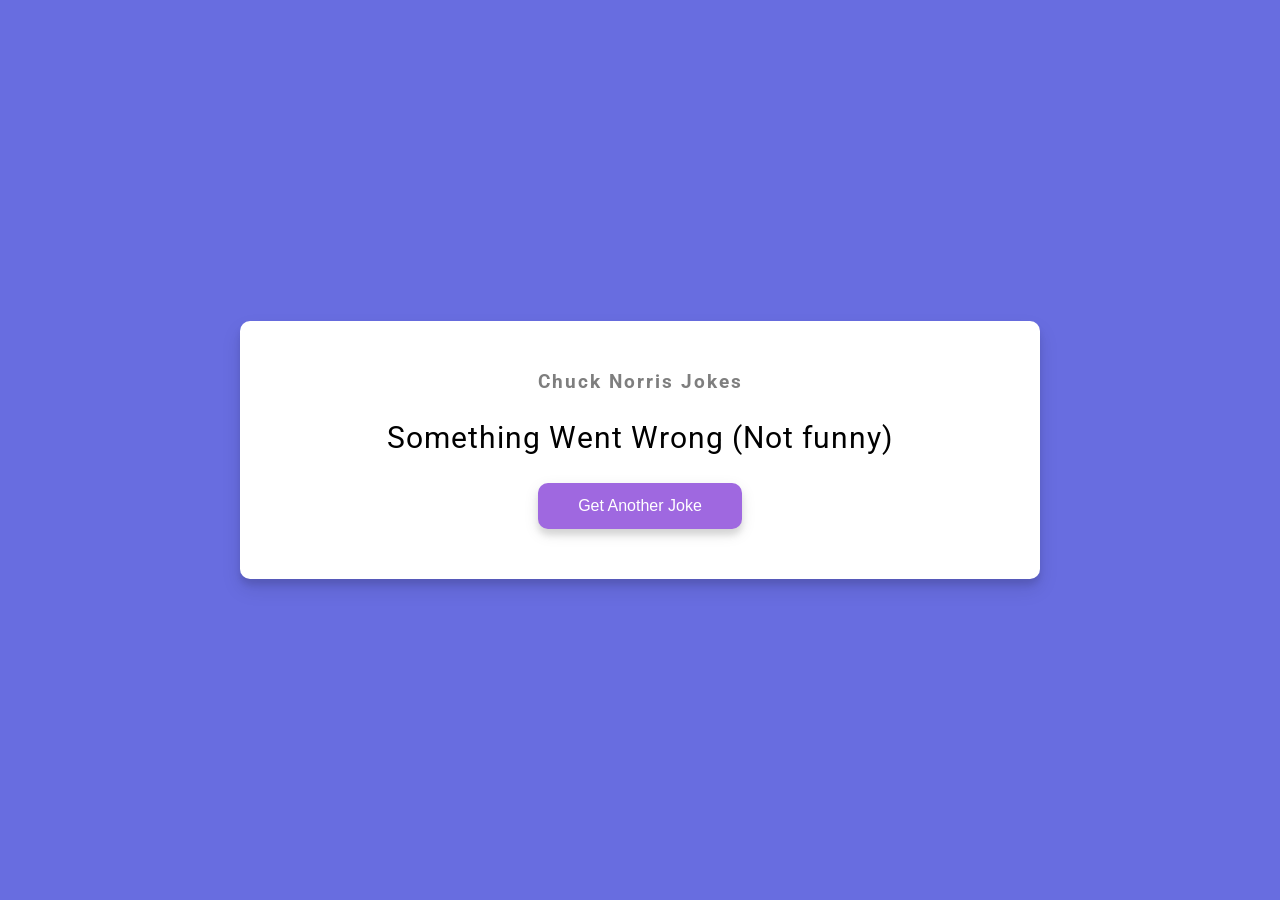
==== commit ce76b997: "updated files" ====
--- a/index.html
+++ b/index.html
@@ -10,6 +10,7 @@
     <div class="container">
       <h3>Chuck Norris Jokes</h3>
       <div id="joke" class="joke">Loading...</div>
+      <div class="res"></div>
       <button id="joke-btn" class="btn">Get Another Joke</button>
     </div>
     <script src="script.js"></script>
--- a/style.css
+++ b/style.css
@@ -39,8 +39,16 @@
   font-size: 30px;
   letter-spacing: 1px;
   line-height: 40px;
-  margin: 50px auto;
-  max-width: 600px;
+  margin: 25px auto;
+  max-width: 650px;
+}
+
+.res {
+  font-size: 23px;
+  margin: 15px auto;
+  letter-spacing: 1px;
+  text-align: center;
+  max-width: 650px;
 }
 
 .btn {
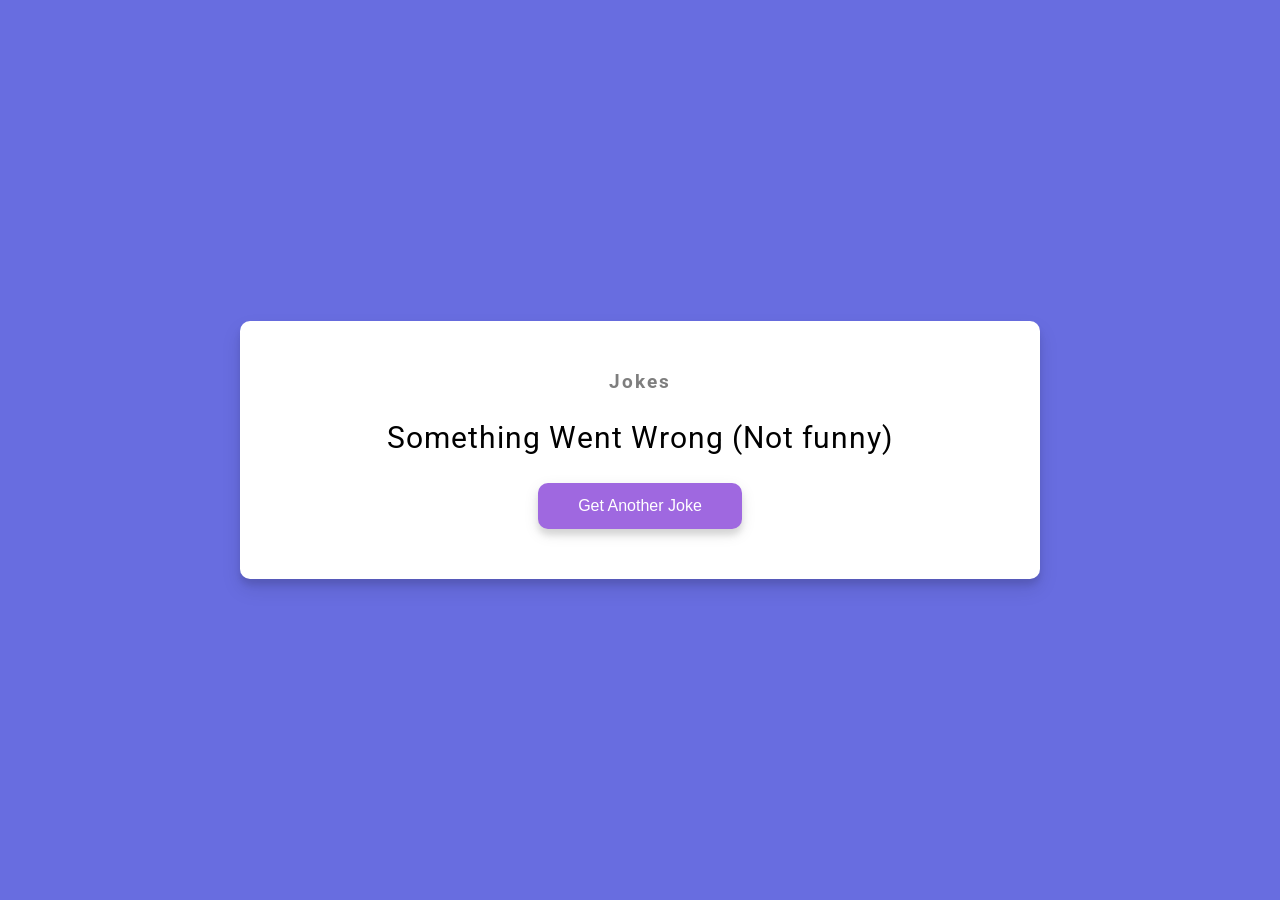
==== commit 5cd23c9c: "updated index.html" ====
--- a/index.html
+++ b/index.html
@@ -8,7 +8,7 @@
   </head>
   <body>
     <div class="container">
-      <h3>Chuck Norris Jokes</h3>
+      <h3>Jokes</h3>
       <div id="joke" class="joke">Loading...</div>
       <div class="res"></div>
       <button id="joke-btn" class="btn">Get Another Joke</button>
